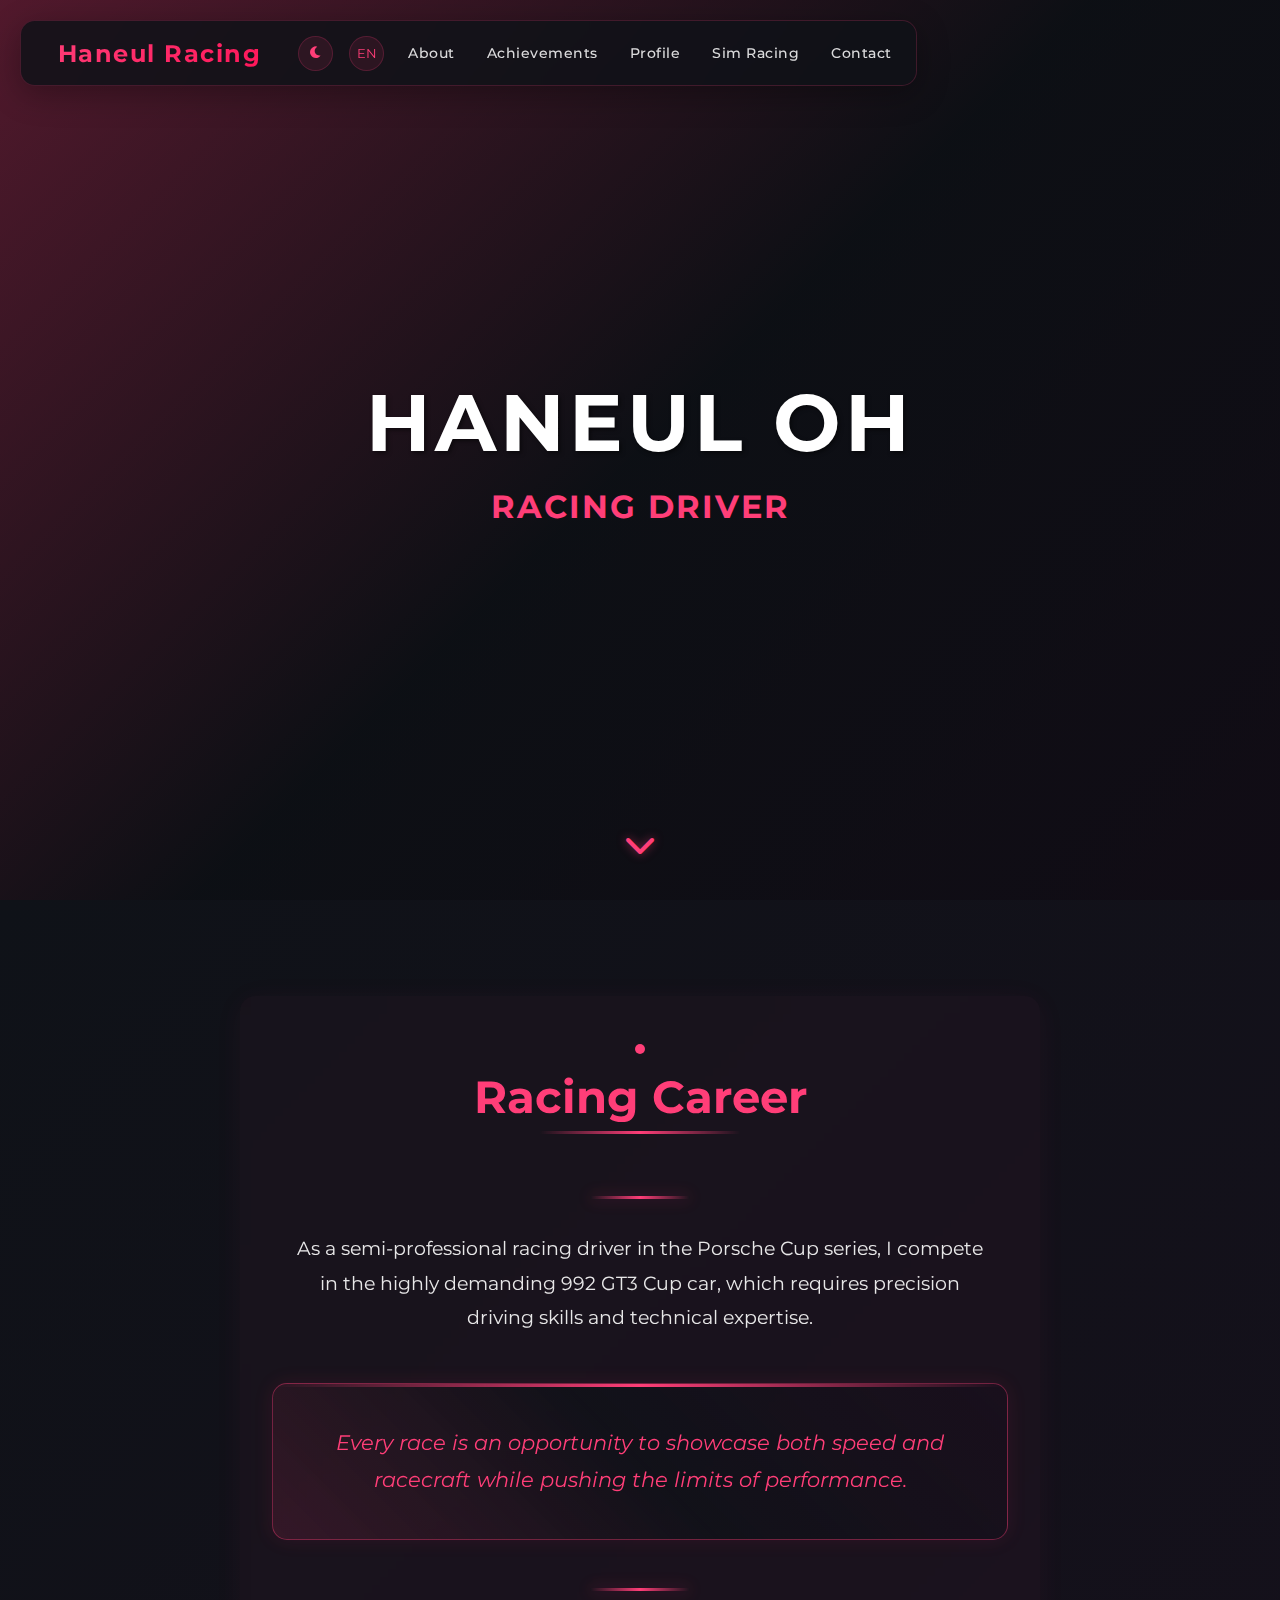
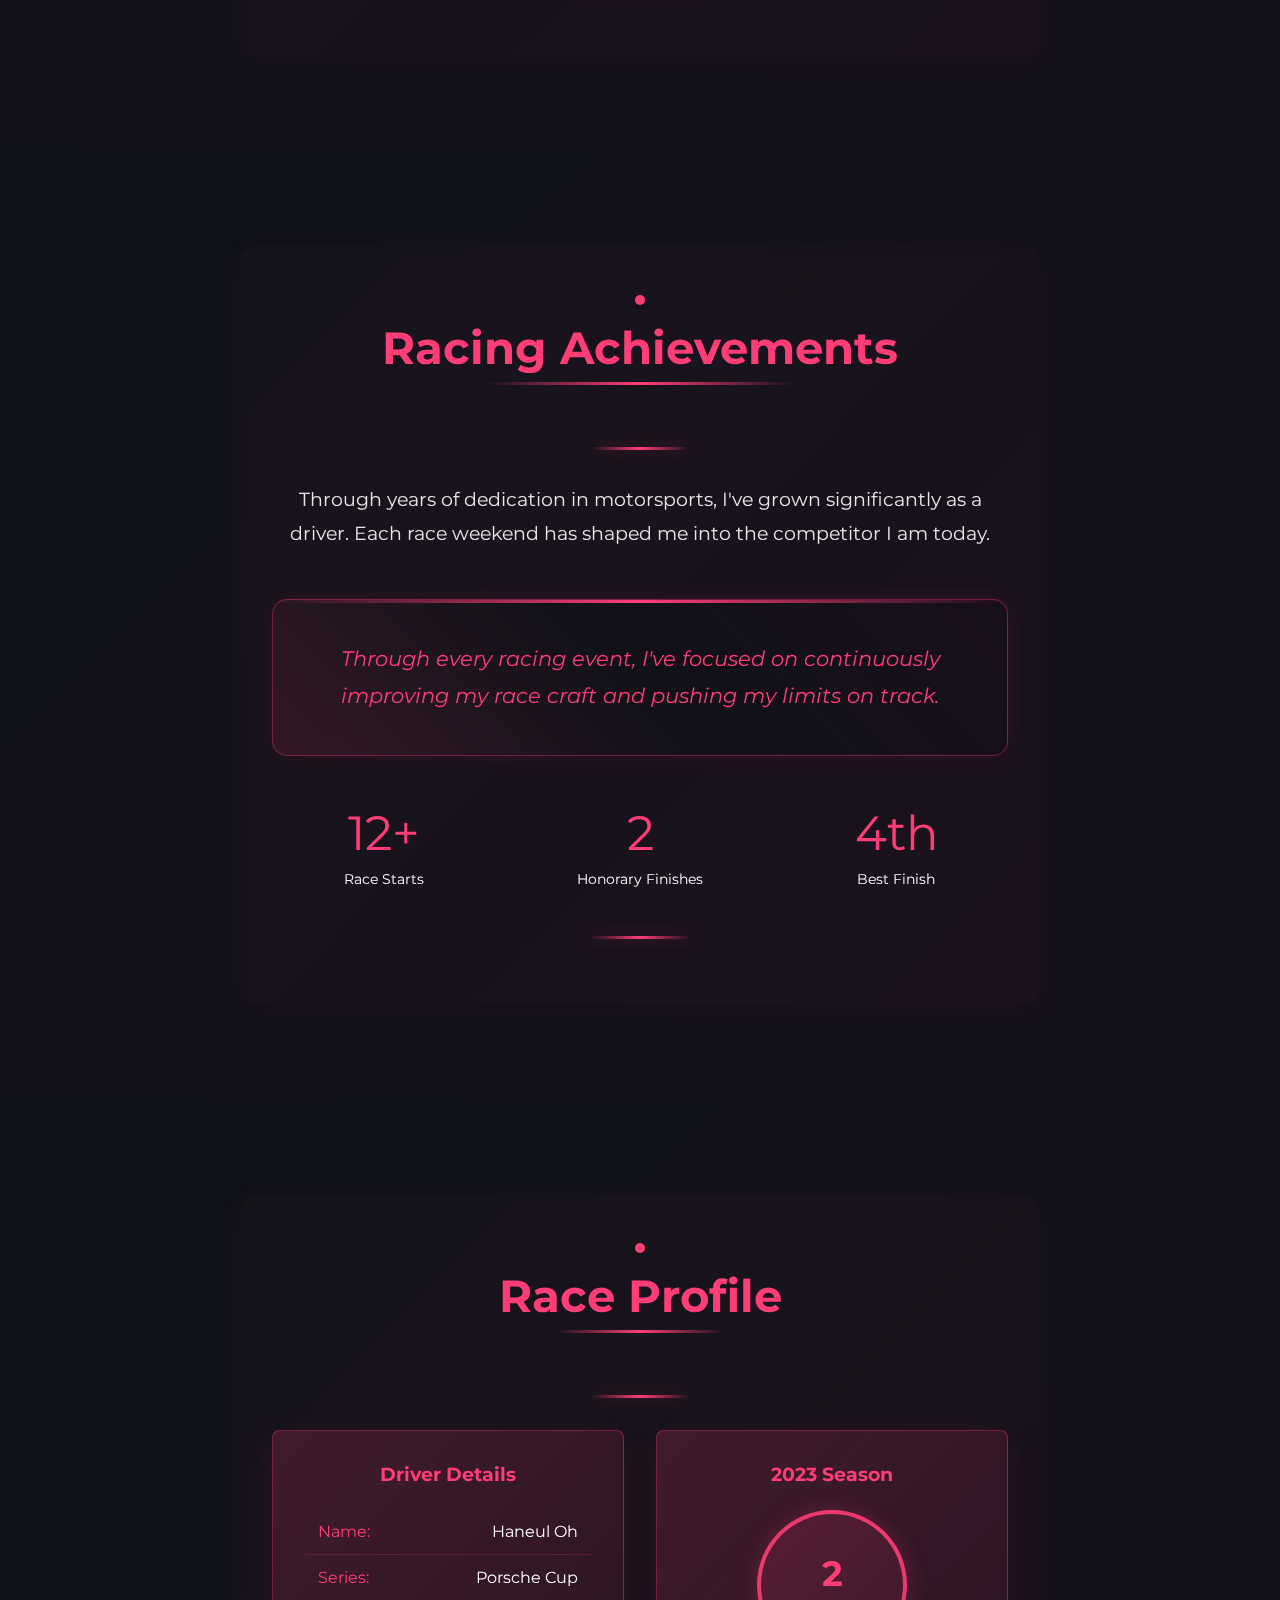
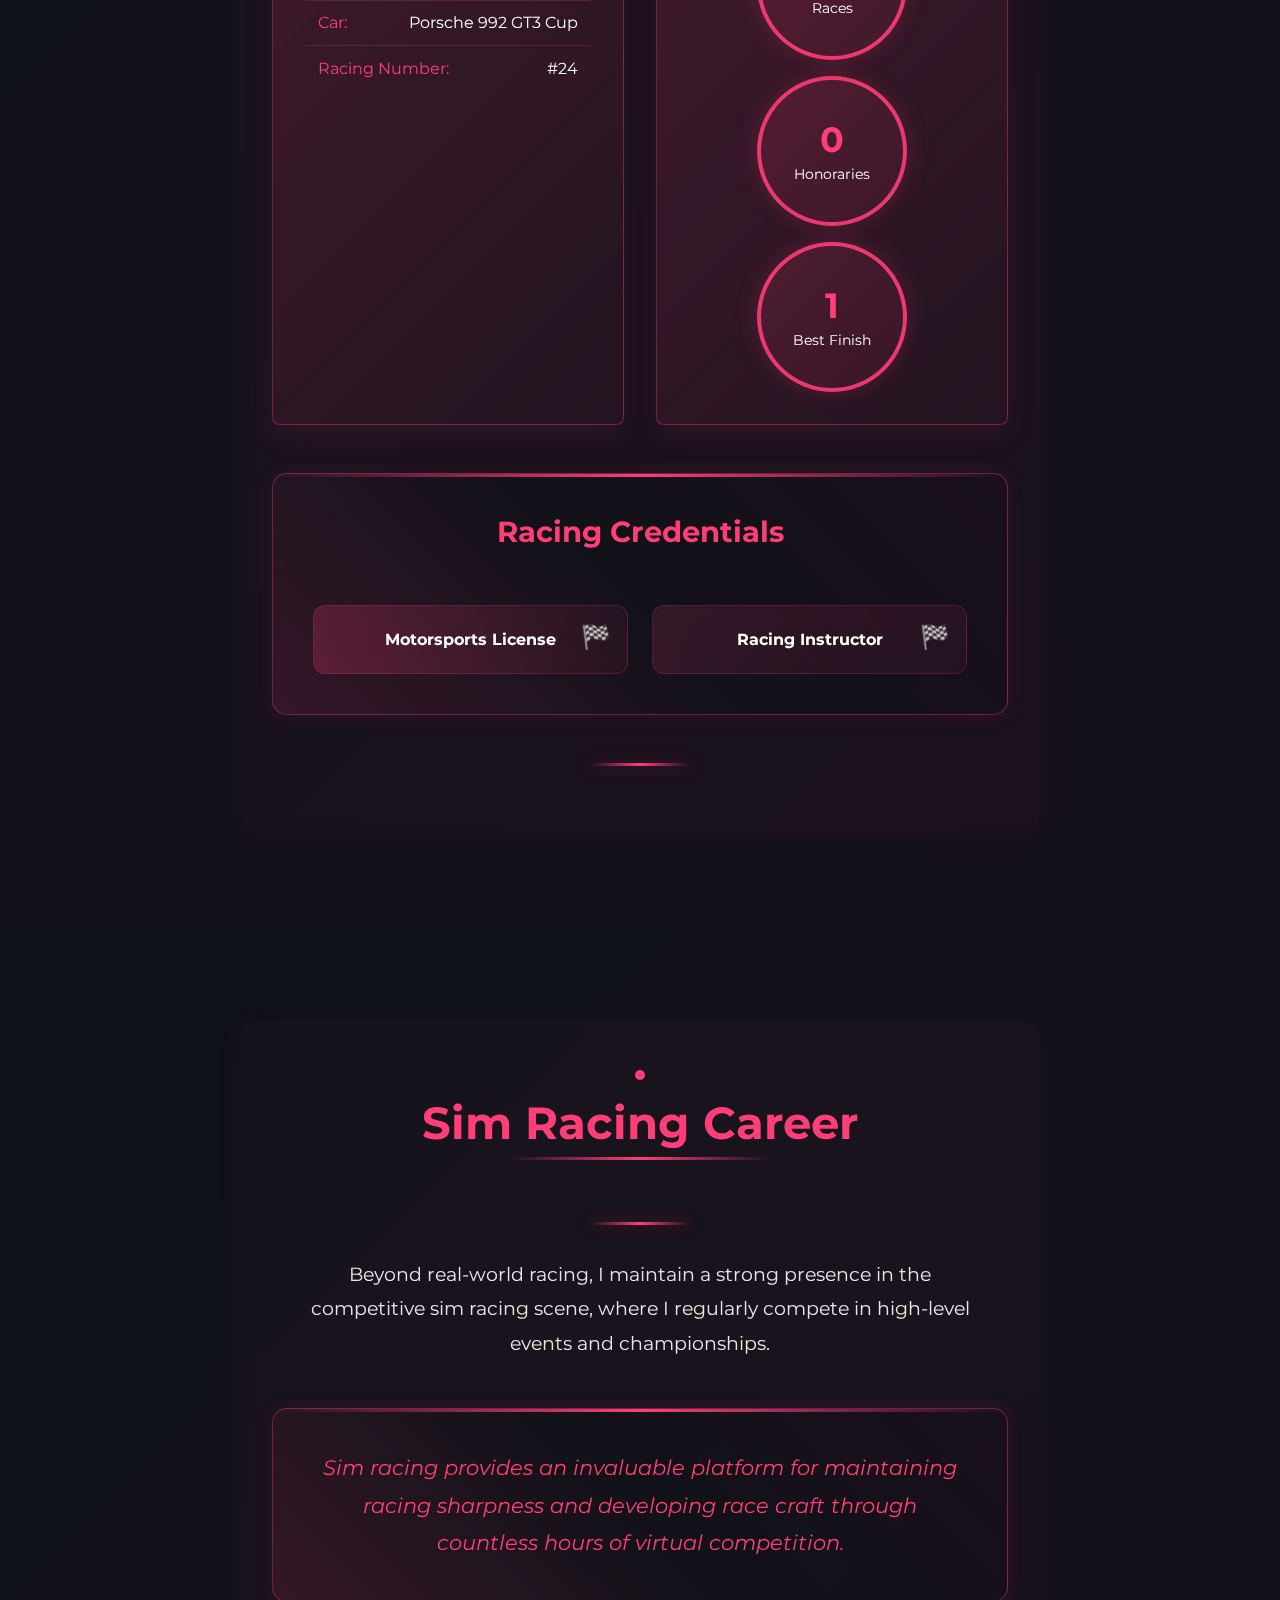
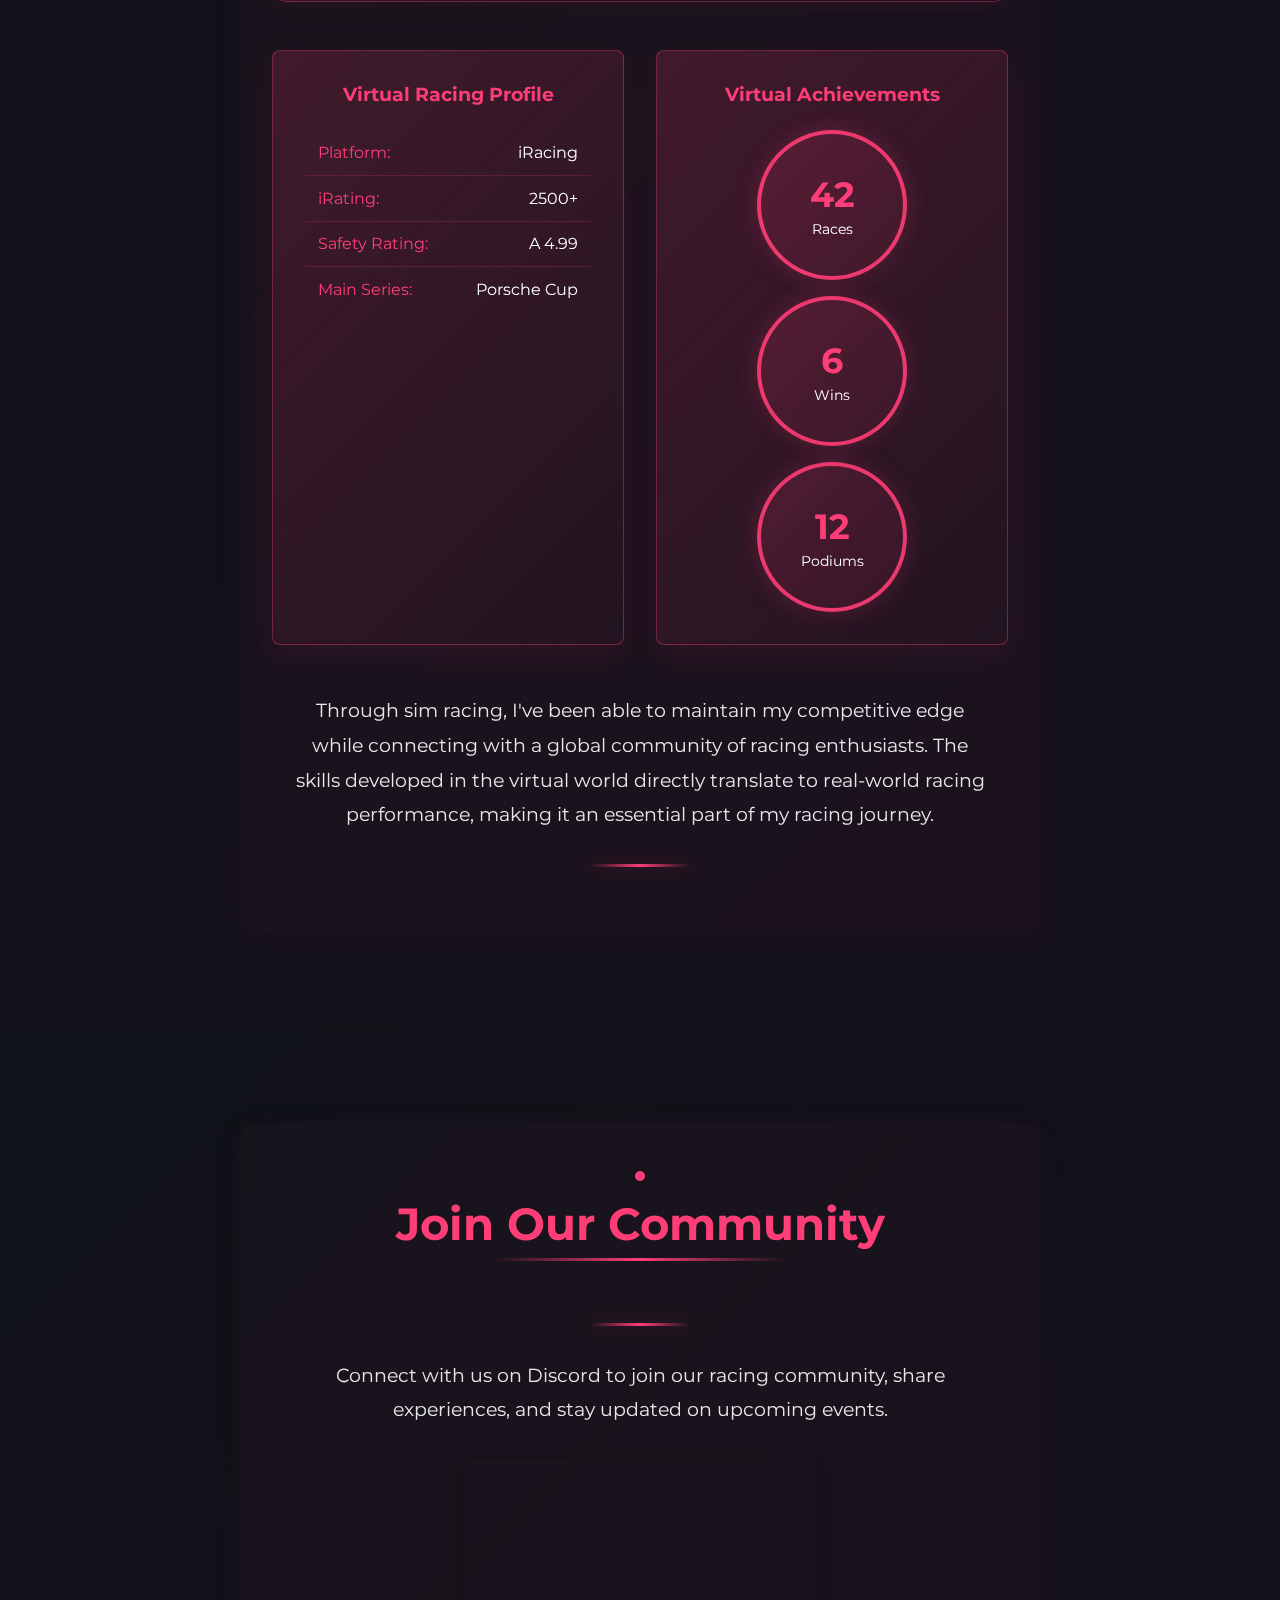
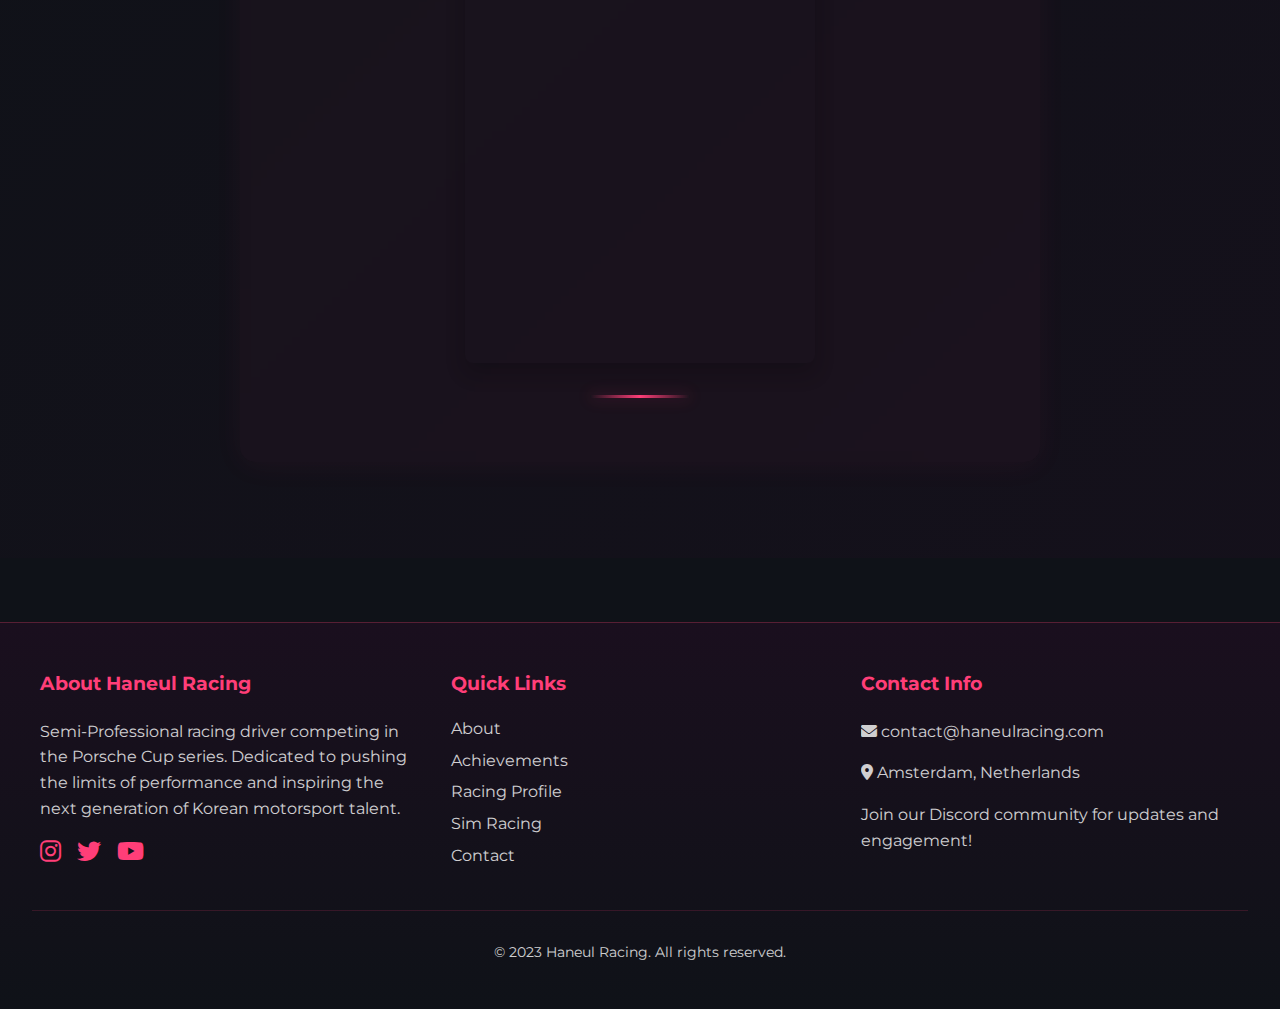
==== index.html @ c3cbc6ad "Meta Additions and SEO" ====
<!DOCTYPE html>
<html lang="en">

<head>
    <meta charset="UTF-8">
    <meta name="viewport" content="width=device-width, initial-scale=1.0">
    <title>HaneulRacing</title>
    <link rel="icon" type="image/x-icon" href="logo.png">
    <link rel="preconnect" href="https://fonts.gstatic.com">
    <link href="https://fonts.googleapis.com/css2?family=Montserrat:wght@400;700&display=swap" rel="stylesheet">
    <link rel="stylesheet" href="https://cdnjs.cloudflare.com/ajax/libs/font-awesome/6.0.0/css/all.min.css">
    <link rel="stylesheet" href="styles/styles.css">
    <!-- Open Graph meta tags for social media preview -->
    <meta property="og:type" content="website">
    <meta property="og:title" content="Semi-Professional Racing Driver in the Porsche Cup Series">
    <meta property="og:description"
        content="Follow the journey of a talented South Korean racing driver competing in the Porsche Cup Series. Speed, precision, and passion on the track.">
    <meta property="og:image"
        content="https://raw.githubusercontent.com/ohaneul/haneulracing/refs/heads/main/logo.png?token=GHSAT0AAAAAACZZY7FW4472OYCKJMOILJGQZZDZAQQ">
    <meta property="og:url" content="https://yourwebsite.com">
    <meta property="og:site_name" content="Haneul Racing">

    <!-- Twitter Card meta tags for Twitter preview -->
    <meta name="twitter:card" content="summary_large_image">
    <meta name="twitter:title" content="Semi-Professional Racing Driver in the Porsche Cup Series">
    <meta name="twitter:description"
        content="Follow the journey of a talented South Korean racing driver competing in the Porsche Cup Series. Speed, precision, and passion on the track.">
    <meta name="twitter:image"
        content="https://raw.githubusercontent.com/ohaneul/haneulracing/refs/heads/main/logo.png?token=GHSAT0AAAAAACZZY7FW4472OYCKJMOILJGQZZDZAQQ">
    <meta name="twitter:site" content="@haneulracing">

    <!-- General SEO meta tags -->
    <meta name="description"
        content="Follow the journey of a talented South Korean racing driver in the Porsche Cup Series. Get the latest updates, news, and insights into his career.">
    <meta name="keywords"
        content="Porsche Cup, racing driver, motorsports, South Korea, semi-professional driver, racing news, motorsport career">
    <meta name="author" content="Haneul Racing">
    <meta name="robots" content="index, follow">
    <meta name="viewport" content="width=device-width, initial-scale=1.0">

    <!-- Favicon -->
    <link rel="icon"
        href="https://raw.githubusercontent.com/ohaneul/haneulracing/refs/heads/main/logo.png?token=GHSAT0AAAAAACZZY7FW4472OYCKJMOILJGQZZDZAQQ"
        type="image/png">

    <!-- Additional meta tags for better accessibility and SEO -->
    <meta name="theme-color" content="#000000"> <!-- Optional: Set a theme color for browsers supporting it -->
    <meta property="og:locale" content="en_US"> <!-- Set the locale for better regional targeting -->

</head>

<body>
    <button class="nav-toggle">
        <i class="fas fa-bars"></i>
    </button>

    <nav class="nav-bar">
        <div class="nav-container">
            <a href="/" class="nav-logo">Haneul Racing</a>
            <div class="nav-controls">
                <button id="themeToggle" class="theme-toggle">
                    <i class="fas fa-moon"></i>
                </button>
                <button id="languageToggle" class="language-toggle">
                    <span class="current-lang">EN</span>
                </button>
            </div>
            <ul class="nav-links">
                <li><a href="#about">About</a></li>
                <li><a href="#achievements">Achievements</a></li>
                <li><a href="#racing-profile">Profile</a></li>
                <li><a href="#simracing" class="esports">Sim Racing</a></li>
                <li><a href="#contact">Contact</a></li>
            </ul>
        </div>
    </nav>

    <div class="hero">
        <div class="hero-content">
            <h1>Haneul Oh</h1>
            <h2>Racing Driver</h2>
        </div>
        <div class="scroll-indicator">
            <i class="fas fa-chevron-down"></i>
        </div>
    </div>

    <section class="content-section" id="about">
        <div class="content-container fade-in">
            <div class="accent-circle"></div>
            <h2>Racing Career</h2>
            <div class="accent-line"></div>
            <p>As a semi-professional racing driver in the Porsche Cup series, I compete in the highly demanding 992 GT3
                Cup car, which requires precision driving skills and technical expertise.</p>
            <div class="highlight-box">
                <p>Every race is an opportunity to showcase both speed and racecraft while pushing the limits of
                    performance.</p>
            </div>
            <div class="accent-line"></div>
        </div>
    </section>

    <section class="content-section" id="achievements">
        <div class="content-container fade-in">
            <div class="accent-circle"></div>
            <h2>Racing Achievements</h2>
            <div class="accent-line"></div>
            <p>Through years of dedication in motorsports, I've grown significantly as a driver. Each race weekend has
                shaped me into the competitor I am today.</p>
            <div class="highlight-box">
                <p>Through every racing event, I've focused on continuously improving my race craft and pushing my
                    limits on track.</p>
            </div>
            <div class="stats-grid">
                <div class="stat-item">
                    <div class="stat-number">12+</div>
                    <div class="stat-label">Race Starts</div>
                </div>
                <div class="stat-item">
                    <div class="stat-number">2</div>
                    <div class="stat-label">Honorary Finishes</div>
                </div>
                <div class="stat-item">
                    <div class="stat-number">4th</div>
                    <div class="stat-label">Best Finish</div>
                </div>
            </div>
            <div class="accent-line"></div>
        </div>
    </section>

    <section class="content-section" id="racing-profile">
        <div class="content-container fade-in">
            <div class="accent-circle"></div>
            <h2>Race Profile</h2>
            <div class="accent-line"></div>
            <div class="profile-grid">
                <div class="profile-card">
                    <h3>Driver Details</h3>
                    <ul class="profile-details">
                        <li><span>Name:</span> Haneul Oh</li>
                        <li><span>Series:</span> Porsche Cup</li>
                        <li><span>Car:</span> Porsche 992 GT3 Cup</li>
                        <li><span>Racing Number:</span> #24</li>
                    </ul>
                </div>
                <div class="profile-card">
                    <h3>2023 Season</h3>
                    <div class="season-stats">
                        <div class="stat-circle">
                            <span class="stat-value">6</span>
                            <span class="stat-label">Races</span>
                        </div>
                        <div class="stat-circle">
                            <span class="stat-value">2</span>
                            <span class="stat-label">Honoraries</span>
                        </div>
                        <div class="stat-circle">
                            <span class="stat-value">4th</span>
                            <span class="stat-label">Best Finish</span>
                        </div>
                    </div>
                </div>
            </div>
            <div class="highlight-box">
                <h3>Racing Credentials</h3>
                <ul class="license-list">
                    <li>
                        <h4>Motorsports License</h4>
                    </li>
                    <li>
                        <h4>Racing Instructor</h4>
                    </li>
                </ul>
            </div>
            <div class="accent-line"></div>
        </div>
    </section>

    <section class="content-section" id="simracing">
        <div class="content-container fade-in">
            <div class="accent-circle"></div>
            <h2>Sim Racing Career</h2>
            <div class="accent-line"></div>
            <p>Beyond real-world racing, I maintain a strong presence in the competitive sim racing scene, where I
                regularly compete in high-level events and championships.</p>
            <div class="highlight-box">
                <p>Sim racing provides an invaluable platform for maintaining racing sharpness and developing race craft
                    through countless hours of virtual competition.</p>
            </div>
            <div class="profile-grid">
                <div class="profile-card">
                    <h3>Virtual Racing Profile</h3>
                    <ul class="profile-details">
                        <li><span>Platform:</span> iRacing</li>
                        <li><span>iRating:</span> 2500+</li>
                        <li><span>Safety Rating:</span> A 4.99</li>
                        <li><span>Main Series:</span> Porsche Cup</li>
                    </ul>
                </div>
                <div class="profile-card">
                    <h3>Virtual Achievements</h3>
                    <div class="season-stats">
                        <div class="stat-circle">
                            <span class="stat-value">100+</span>
                            <span class="stat-label">Races</span>
                        </div>
                        <div class="stat-circle">
                            <span class="stat-value">15+</span>
                            <span class="stat-label">Wins</span>
                        </div>
                        <div class="stat-circle">
                            <span class="stat-value">30+</span>
                            <span class="stat-label">Podiums</span>
                        </div>
                    </div>
                </div>
            </div>
            <p>Through sim racing, I've been able to maintain my competitive edge while connecting with a global
                community of racing enthusiasts. The skills developed in the virtual world directly translate to
                real-world racing performance, making it an essential part of my racing journey.</p>
            <div class="accent-line"></div>
        </div>
    </section>

    <section class="content-section" id="contact">
        <div class="content-container fade-in">
            <div class="accent-circle"></div>
            <h2>Join Our Community</h2>
            <div class="accent-line"></div>
            <p>Connect with us on Discord to join our racing community, share experiences, and stay updated on upcoming
                events.</p>
            <div class="discord-container">
                <iframe src="https://discord.com/widget?id=1289900616419774534&theme=dark" width="350" height="500"
                    allowtransparency="true" frameborder="0"
                    sandbox="allow-popups allow-popups-to-escape-sandbox allow-same-origin allow-scripts"></iframe>
            </div>
            <div class="accent-line"></div>
        </div>
    </section>

    <footer class="footer">
        <div class="footer-container">
            <div class="footer-section">
                <h3>About Haneul Racing</h3>
                <p>Semi-Professional racing driver competing in the Porsche Cup series. Dedicated to pushing the limits
                    of performance and inspiring the next generation of Korean motorsport talent.</p>
                <div class="social-links">
                    <a href="https://instagram.com" target="_blank"><i class="fab fa-instagram"></i></a>
                    <a href="https://twitter.com" target="_blank"><i class="fab fa-twitter"></i></a>
                    <a href="https://youtube.com" target="_blank"><i class="fab fa-youtube"></i></a>
                </div>
            </div>
            <div class="footer-section">
                <h3>Quick Links</h3>
                <ul class="footer-links">
                    <li><a href="#about">About</a></li>
                    <li><a href="#achievements">Achievements</a></li>
                    <li><a href="#racing-profile">Racing Profile</a></li>
                    <li><a href="#simracing">Sim Racing</a></li>
                    <li><a href="#contact">Contact</a></li>
                </ul>
            </div>
            <div class="footer-section">
                <h3>Contact Info</h3>
                <p><i class="fas fa-envelope"></i> contact@haneulracing.com</p>
                <p><i class="fas fa-map-marker-alt"></i> Amsterdam, Netherlands</p>
                <p>Join our Discord community for updates and engagement!</p>
            </div>
        </div>
        <div class="footer-bottom">
            <p>&copy; 2023 Haneul Racing. All rights reserved.</p>
        </div>
    </footer>

    <script src="js/scripts.js"></script>
</body>

</html>
---- styles/styles.css ----
:root {
    --primary-color: #ff3e78; /* More vibrant hot pink */
    --primary-darker: #ff1458;
    --bg-gradient-1: #0f1218; /* Darker, richer base */
    --bg-gradient-2: #1a0f1e; /* Deep purple undertone */
    --bg-gradient-3: #120f24; /* Deep blue undertone */
    --text-color: #ffffff;
    --accent-pink: rgba(255, 62, 120, 0.15);
    --gradient-pink: linear-gradient(135deg, rgba(255, 62, 120, 0.8), rgba(255, 20, 88, 0.8));
  }
  
  * {
    margin: 0;
    padding: 0;
    box-sizing: border-box;
    font-family: 'Montserrat', sans-serif;
  }
  
  body {
    background-color: var(--bg-gradient-1);
    color: var(--text-color);
    overflow-x: hidden;
  }
  
  .nav-bar {
    background: rgba(15, 18, 24, 0.85);
    backdrop-filter: blur(12px);
    border: 1px solid rgba(255, 62, 120, 0.2);
    border-radius: 15px;
    padding: 0.8rem 1.5rem;
    position: fixed;
    width: auto;
    min-width: 300px;
    max-width: 90%;
    top: 20px;
    left: 20px;
    z-index: 1000;
    transition: all 0.3s cubic-bezier(0.4, 0, 0.2, 1);
    cursor: move;
    user-select: none;
    box-shadow: 0 8px 32px rgba(0, 0, 0, 0.3);
  }
  
  .nav-bar.hidden {
    transform: translateX(-150%); /* Move off screen when hidden */
  }
  
  .nav-bar:hover {
    border-color: rgba(255, 62, 120, 0.4);
    box-shadow: 0 12px 40px rgba(255, 62, 120, 0.2);
  }
  
  .nav-toggle {
    position: fixed;
    top: 20px;
    left: 20px;
    background: rgba(255, 62, 120, 0.15);
    border: 1px solid rgba(255, 62, 120, 0.3);
    color: var(--primary-color);
    border-radius: 50%;
    width: 40px;
    height: 40px;
    display: flex;
    align-items: center;
    justify-content: center;
    cursor: pointer;
    z-index: 1001;
    transition: all 0.3s ease;
    backdrop-filter: blur(8px);
    opacity: 0;
    pointer-events: none;
  }
  
  .nav-toggle.visible {
    opacity: 1;
    pointer-events: all;
  }
  
  .nav-toggle:hover {
    background: rgba(255, 62, 120, 0.25);
    transform: scale(1.1);
  }
  
  .snap-indicator {
    position: fixed;
    pointer-events: none;
    border: 2px dashed var(--primary-color);
    opacity: 0;
    transition: opacity 0.3s ease;
  }
  
  .nav-container {
    max-width: 1200px;
    margin: 0 auto;
    display: flex;
    justify-content: space-between;
    align-items: center;
    gap: 1.5rem; /* Reduced gap */
  }
  
  .nav-logo {
    font-size: 1.5rem; 
    font-weight: 700;
    background: linear-gradient(135deg, #ff3e78, #ff1458);
    background-clip: text;
    -webkit-background-clip: text;
    -webkit-text-fill-color: transparent;
    letter-spacing: 1.5px;
    position: relative;
    padding: 0.3rem 0.8rem;
    transition: all 0.3s ease;
    text-decoration: none;
    display: inline-block;
  }
  
  .nav-logo::before {
    content: '';
    position: absolute;
    top: 0;
    left: 0;
    width: 100%;
    height: 100%;
    background: rgba(255, 62, 120, 0.1);
    border-radius: 8px;
    transform: scaleX(0);
    transform-origin: left;
    transition: transform 0.3s ease;
  }
  
  .nav-logo:hover {
    transform: translateY(-1px);
  }
  
  .nav-logo:hover::before {
    transform: scaleX(1);
  }
  
  .nav-links {
    display: flex;
    gap: 2rem; /* Reduced gap between links */
    list-style: none;
    align-items: center;
  }
  
  .nav-links a {
    color: rgba(255, 255, 255, 0.85);
    text-decoration: none;
    font-size: 0.9rem; /* Smaller font size */
    padding: 0.4rem 0;
    transition: all 0.3s ease;
    position: relative;
    font-weight: 500;
    letter-spacing: 0.5px;
  }
  
  .nav-links a::before {
    content: '';
    position: absolute;
    bottom: 0;
    left: 0;
    width: 100%;
    height: 2px;
    background: linear-gradient(90deg, transparent, var(--primary-color), transparent);
    transform: scaleX(0);
    transform-origin: center;
    transition: transform 0.3s ease;
  }
  
  .nav-links a:hover {
    color: var(--primary-color);
    transform: translateY(-2px);
  }
  
  .nav-links a:hover::before {
    transform: scaleX(1);
  }
  
  .nav-links a {
    animation: navFadeIn 0.5s ease backwards;
  }
  
  .nav-links a:nth-child(1) { animation-delay: 0.1s; }
  .nav-links a:nth-child(2) { animation-delay: 0.2s; }
  .nav-links a:nth-child(3) { animation-delay: 0.3s; }
  .nav-links a:nth-child(4) { animation-delay: 0.4s; }
  .nav-links a:nth-child(5) { animation-delay: 0.5s; }
  
  .nav-controls {
    display: flex;
    gap: 1rem; /* Reduced gap */
    align-items: center;
  }
  
  .theme-toggle, .language-toggle {
    background: rgba(255, 62, 120, 0.1);
    border: 1px solid rgba(255, 62, 120, 0.2);
    color: var(--primary-color);
    cursor: pointer;
    padding: 0.5rem; /* Smaller buttons */
    border-radius: 50%;
    width: 35px;
    height: 35px;
    display: flex;
    align-items: center;
    justify-content: center;
    transition: all 0.3s ease;
  }
  
  .theme-toggle:hover, .language-toggle:hover {
    background: rgba(255, 62, 120, 0.2);
    transform: translateY(-2px) rotate(10deg);
    box-shadow: 0 4px 15px rgba(255, 62, 120, 0.2);
  }
  
  .hero {
    height: 100vh;
    width: 100%;
    position: relative;
    padding-top: 60px;
    background: linear-gradient(rgba(0,0,0,0.5), rgba(0,0,0,0.5)),
                url('https://images.unsplash.com/photo-1723572206884-cb2c3a7f99bf?w=500&auto=format&fit=crop&q=60&ixlib=rb-4.0.3&ixid=M3wxMjA3fDB8MHxzZWFyY2h8MTh8fHBvcnNjaGUlMjA5OTIlMjBndDN8ZW58MHx8MHx8fDA%3D');
    background-size: auto;
    background-position: center;
    background-attachment: fixed;
    overflow: hidden;
  }
  
  .hero::before {
    content: '';
    position: absolute;
    top: 0;
    left: 0;
    width: 100%;
    height: 100%;
    background: linear-gradient(135deg, 
      rgba(255, 62, 120, 0.3),
      rgba(15, 18, 24, 0.7),
      rgba(26, 15, 30, 0.5)
    );
    animation: gradientAnimation 10s ease infinite;
    z-index: 1;
  }
  
  .hero-content {
    position: absolute;
    top: 50%;
    left: 50%;
    transform: translate(-50%, -50%);
    text-align: center;
    z-index: 2;
    width: 100%;
    padding: 0 20px;
  }
  
  .hero-content h1 {
    font-size: 5rem;
    margin-bottom: 1rem;
    text-transform: uppercase;
    letter-spacing: 4px;
    text-shadow: 2px 2px 4px rgba(0,0,0,0.5);
    animation: fadeInDown 1s ease-out;
  }
  
  .hero-content h2 {
    font-size: 2rem;
    color: var(--primary-color);
    text-transform: uppercase;
    letter-spacing: 2px;
    margin-top: 1rem;
    animation: fadeInUp 1s ease-out 0.5s backwards;
  }
  
  .scroll-indicator {
    position: absolute;
    bottom: 40px;
    left: 50%;
    transform: translateX(-50%);
    z-index: 2;
    animation: bounce 2s infinite;
    cursor: pointer;
  }
  
  .scroll-indicator i {
    color: var(--primary-color);
    font-size: 2rem;
    text-shadow: 0 0 10px rgba(255, 62, 120, 0.5);
    animation: bounceGlow 2s infinite;
  }
  
  @keyframes fadeInDown {
    from {
      opacity: 0;
      transform: translateY(-20px);
    }
    to {
      opacity: 1;
      transform: translateY(0);
    }
  }
  
  @keyframes fadeInUp {
    from {
      opacity: 0;
      transform: translateY(30px);
    }
    to {
      opacity: 1;
      transform: translateY(0);
    }
  }
  
  @keyframes bounce {
    0%, 20%, 50%, 80%, 100% {
      transform: translateY(0);
    }
    40% {
      transform: translateY(-30px);
    }
    60% {
      transform: translateY(-15px);
    }
  }
  
  /* Light mode styles */
  body.light-mode {
    background-color: #ffffff;
    color: #000000;
  }
  
  body.light-mode .nav-bar {
    background-color: rgba(255, 255, 255, 0.95);
  }
  
  body.light-mode .nav-links a {
    color: #000000;
  }
  
  body.light-mode .content-section {
    background-color: #ffffff;
  }
  
  body.light-mode .footer {
    background-color: #000000;
  }
  
  body.light-mode .profile-card {
    background: rgba(255, 62, 120, 0.05);
  }
  
  .content-section {
    text-align: center;
    padding: 6rem 2rem;
    position: relative;
    z-index: 2;
    background: linear-gradient(135deg, 
      var(--bg-gradient-1), 
      var(--bg-gradient-2), 
      var(--bg-gradient-3)
    );
    background-size: 400% 400%;
    animation: gradientAnimation 15s ease infinite;
    overflow: hidden;
    transition: all 0.8s cubic-bezier(0.4, 0, 0.2, 1);
  }
  
  .content-section::before {
    content: '';
    position: absolute;
    top: 0;
    left: 0;
    width: 100%;
    height: 100%;
    background: radial-gradient(circle at 50% 50%, rgba(255, 62, 120, 0.15), transparent 50%);
    pointer-events: none;
    transition: opacity 0.3s;
    opacity: 0;
  }
  
  .content-section:hover::before {
    opacity: 1;
  }
  
  .content-container {
    max-width: 800px;
    margin: 0 auto;
    padding: 2rem;
    background: rgba(255, 62, 120, 0.03);
    backdrop-filter: blur(5px);
    border-radius: 15px;
    box-shadow: 0 4px 30px rgba(255, 62, 120, 0.05);
  }
  
  .content-container.visible {
    opacity: 1;
    transform: translateY(0);
  }
  
  .content-section h2 {
    font-size: 2.8rem;
    margin-bottom: 2.5rem;
    color: var(--primary-color);
    position: relative;
    display: inline-block;
  }
  
  .content-section h2::after {
    content: '';
    position: absolute;
    bottom: -10px;
    left: 50%;
    transform: translateX(-50%);
    width: 60%;
    height: 3px;
    background: linear-gradient(90deg, transparent, var(--primary-color), transparent);
  }
  
  .content-section p {
    font-size: 1.2rem;
    line-height: 1.8;
    margin-bottom: 2rem;
    color: rgba(255, 255, 255, 0.9);
    max-width: 700px;
    margin-left: auto;
    margin-right: auto;
  }
  
  .highlight-box {
    background: linear-gradient(45deg,
      rgba(255, 62, 120, 0.12),
      rgba(15, 18, 24, 0.7),
      rgba(26, 15, 30, 0.5)
    );
    border: 1px solid rgba(255, 62, 120, 0.4);
    box-shadow: 0 0 20px rgba(255, 62, 120, 0.1);
    border-radius: 15px;
    padding: 2.5rem;
    margin: 3rem auto;
  }
  
  .highlight-box::before {
    content: '';
    position: absolute;
    top: 0;
    left: 0;
    width: 100%;
    height: 3px;
    background: linear-gradient(90deg, transparent, var(--primary-color), transparent);
  }
  
  .highlight-box p {
    font-size: 1.3rem;
    font-style: italic;
    margin-bottom: 0;
    color: var(--primary-color);
  }
  
  .accent-line {
    width: 100px;
    height: 3px;
    background: linear-gradient(90deg, transparent, var(--primary-color), transparent);
    margin: 2rem auto;
    box-shadow: 0 0 15px rgba(255, 62, 120, 0.3);
  }
  
  .accent-circle {
    width: 10px;
    height: 10px;
    background: var(--primary-color);
    border-radius: 50%;
    margin: 1rem auto;
    animation: pulse 2s infinite;
  }
  
  @keyframes pulse {
    0% { transform: scale(1); opacity: 1; }
    50% { transform: scale(1.5); opacity: 0.5; }
    100% { transform: scale(1); opacity: 1; }
  }
  
  .stats-grid {
    display: grid;
    grid-template-columns: repeat(auto-fit, minmax(200px, 1fr));
    gap: 2rem;
    margin: 3rem 0;
  }
  
  .stat-item {
    text-align: center;
  }
  
  .stat-number {
    font-size: 3rem;
    color: var(--primary-color);
    margin-bottom: 0.5rem;
    animation: countUp 2s ease-out forwards;
  }
  
  .stat-label {
    font-size: 1.1rem;
    color: #ffffff;
  }
  
  .korean-flag {
    width: 120px;
    height: 80px;
    margin: 2rem auto;
    display: block;
  }
  
  .location-badge {
    background: rgba(255, 62, 120, 0.2);
    border-radius: 50px;
    padding: 0.5rem 1.5rem;
    display: inline-flex;
    align-items: center;
    margin: 1rem 0;
    border: 1px solid rgba(255, 62, 120, 0.3);
  }
  
  .location-badge i {
    margin-right: 0.5rem;
    color: var(--primary-color);
  }
  
  .korean-text {
    font-size: 1.5rem;
    color: var(--primary-color);
    margin: 1rem 0;
  }
  
  .profile-grid {
    display: grid;
    grid-template-columns: repeat(auto-fit, minmax(300px, 1fr));
    gap: 2rem;
    margin-bottom: 3rem;
  }
  
  .profile-card {
    background: linear-gradient(135deg,
      rgba(255, 62, 120, 0.15),
      rgba(15, 18, 24, 0.8),
      rgba(26, 15, 30, 0.7)
    );
    background-size: 300% 300%;
    animation: gradientAnimation 8s ease infinite;
    backdrop-filter: blur(10px);
    border-radius: 8px;
    padding: 2rem;
    border: 1px solid rgba(255, 62, 120, 0.4);
    box-shadow: 0 10px 30px rgba(255, 62, 120, 0.1);
    transition: all 0.6s cubic-bezier(0.4, 0, 0.2, 1);
    transform-style: preserve-3d;
  }
  
  .profile-card:hover {
    transform: translateY(-10px) scale(1.02);
    box-shadow: 0 20px 40px rgba(255, 62, 120, 0.2);
  }
  
  .profile-card::before {
    content: '';
    position: absolute;
    top: 0;
    left: 0;
    width: 100%;
    height: 4px;
    background: linear-gradient(90deg, var(--primary-color), var(--primary-darker));
    transform: scaleX(0);
    transform-origin: left;
    transition: transform 0.3s ease;
  }
  
  .profile-card:hover::before {
    transform: scaleX(1);
  }
  
  .profile-card h3 {
    color: var(--primary-color);
    margin-bottom: 1.5rem;
  }
  
  .profile-details li {
    padding: 0.8rem;
    border-bottom: 1px solid rgba(255, 62, 120, 0.2);
    transition: all 0.3s ease;
    display: flex;
    justify-content: space-between;
    align-items: center;
    list-style: none;
  }
  
  .profile-details li:last-child {
    border-bottom: none;
  }
  
  .profile-details li:hover {
    background: rgba(255, 62, 120, 0.1);
    padding-left: 1.2rem;
  }
  
  .profile-details span {
    color: var(--primary-color);
  }
  
  .discord-container {
    margin: 2rem auto;
    max-width: 350px;
    box-shadow: 0 10px 20px rgba(0,0,0,0.2);
    border-radius: 8px;
    overflow: hidden;
    transition: transform 0.3s ease;
  }
  
  .discord-container:hover {
    transform: translateY(-5px);
  }
  
  .season-stats {
    display: flex;
    justify-content: space-around;
    flex-wrap: wrap;
    gap: 1rem;
  }
  
  .stat-circle {
    width: 150px;
    height: 150px;
    border: 4px solid rgba(255, 62, 120, 0.9);
    border-radius: 50%;
    display: flex;
    flex-direction: column;
    align-items: center;
    justify-content: center;
    text-align: center;
    transition: all 0.5s cubic-bezier(0.4, 0, 0.2, 1);
    position: relative;
    cursor: pointer;
    box-shadow: 0 0 25px rgba(255, 62, 120, 0.2);
    background: linear-gradient(135deg, 
      rgba(255, 62, 120, 0.15), 
      rgba(255, 62, 120, 0.08)
    );
    animation: floatAnimation 4s ease-in-out infinite;
  }
  
  .stat-circle::after {
    content: '';
    position: absolute;
    top: -4px;
    left: -4px;
    right: -4px;
    bottom: -4px;
    border-radius: 50%;
    border: 4px solid transparent;
    border-top-color: var(--primary-color);
    animation: rotate 2s linear infinite;
    opacity: 0;
    transition: opacity 0.3s ease;
  }
  
  .stat-circle:hover::after {
    opacity: 1;
  }
  
  @keyframes rotate {
    100% { transform: rotate(360deg); }
  }
  
  .stat-value {
    font-size: 2.2rem;
    color: var(--primary-color);
    font-weight: bold;
    transition: all 0.3s ease;
  }
  
  .stat-circle:hover .stat-value {
    transform: scale(1.1);
  }
  
  .stat-label {
    font-size: 0.9rem;
    margin-top: 0.3rem;
  }
  
  .license-list {
    list-style: none;
    padding: 0;
    display: grid;
    grid-template-columns: repeat(auto-fit, minmax(250px, 1fr));
    gap: 1.5rem;
    margin-top: 2rem;
  }
  
  .license-list li {
    background: linear-gradient(135deg, rgba(255, 62, 120, 0.15), rgba(255, 62, 120, 0.05));
    border: 1px solid rgba(255, 62, 120, 0.2);
    border-radius: 12px;
    padding: 1.5rem;
    position: relative;
    overflow: hidden;
    transition: all 0.4s cubic-bezier(0.4, 0, 0.2, 1);
    transform-style: preserve-3d;
    backdrop-filter: blur(10px);
  }
  
  .license-list li::before {
    content: '';
    position: absolute;
    top: 0;
    left: 0;
    width: 100%;
    height: 100%;
    background: linear-gradient(45deg, transparent, rgba(255, 62, 120, 0.1), transparent);
    transform: translateX(-100%);
    transition: transform 0.6s ease;
  }
  
  .license-list li:hover::before {
    transform: translateX(100%);
  }
  
  .license-list li:hover {
    transform: translateY(-5px) scale(1.02);
    box-shadow: 0 10px 30px rgba(255, 62, 120, 0.15);
    border-color: var(--primary-color);
  }
  
  .license-list li::after {
    content: '🏁';
    position: absolute;
    top: 1rem;
    right: 1rem;
    font-size: 1.5rem;
    opacity: 0.8;
    transform: rotate(0deg);
    transition: all 0.4s ease;
  }
  
  .license-list li:hover::after {
    transform: rotate(360deg) scale(1.2);
    opacity: 1;
  }
  
  .highlight-box {
    position: relative;
    overflow: hidden;
    animation: glowPulse 3s infinite;
  }
  
  @keyframes glowPulse {
    0%, 100% { box-shadow: 0 0 20px rgba(255, 62, 120, 0.1); }
    50% { box-shadow: 0 0 30px rgba(255, 62, 120, 0.3); }
  }
  
  .highlight-box h3 {
    color: var(--primary-color);
    font-size: 1.8rem;
    margin-bottom: 1.5rem;
    text-align: center;
    position: relative;
    display: inline-block;
  }
  
  .highlight-box h3::after {
    content: '';
    position: absolute;
    bottom: -5px;
    left: 0;
    width: 100%;
    height: 2px;
    background: linear-gradient(90deg, transparent, var(--primary-color), transparent);
    transform: scaleX(0);
    transform-origin: center;
    transition: transform 0.6s ease;
  }
  
  .highlight-box:hover h3::after {
    transform: scaleX(1);
  }
  
  .footer {
    background: linear-gradient(180deg, 
      var(--bg-gradient-2),
      var(--bg-gradient-1)
    );
    padding: 3rem 2rem;
    margin-top: 4rem;
    border-top: 1px solid rgba(255, 62, 120, 0.3);
  }
  
  .footer-container {
    max-width: 1200px;
    margin: 0 auto;
    display: grid;
    grid-template-columns: repeat(auto-fit, minmax(250px, 1fr));
    gap: 2rem;
  }
  
  .footer-section h3 {
    color: var(--primary-color);
    margin-bottom: 1.5rem;
    font-size: 1.2rem;
  }
  
  .footer-section p {
    color: #ffffff;
    opacity: 0.8;
    line-height: 1.6;
    margin-bottom: 1rem;
  }
  
  .footer-links {
    list-style: none;
    padding: 0;
  }
  
  .footer-links li {
    margin-bottom: 0.8rem;
  }
  
  .footer-links a {
    color: #ffffff;
    text-decoration: none;
    opacity: 0.8;
    transition: all 0.4s ease;
    display: inline-block;
  }
  
  .footer-links a:hover {
    color: var(--primary-color);
    opacity: 1;
    transform: translateX(5px);
  }
  
  .social-links {
    display: flex;
    gap: 1rem;
    margin-top: 1rem;
  }
  
  .social-links a {
    color: var(--primary-color);
    font-size: 1.5rem;
    transition: all 0.4s ease;
  }
  
  .social-links a:hover {
    transform: translateY(-5px) scale(1.1);
    color: var(--primary-darker);
  }
  
  .footer-bottom {
    text-align: center;
    padding-top: 2rem;
    margin-top: 2rem;
    border-top: 1px solid rgba(255, 62, 120, 0.2);
    color: #ffffff;
    opacity: 0.8;
    font-size: 0.9rem;
  }
  
  @keyframes gradientFlow {
    0% { background-position: 0% 50%; }
    50% { background-position: 100% 50%; }
    100% { background-position: 0% 50%; }
  }
  
  @keyframes countUp {
    from {
      opacity: 0;
      transform: translateY(20px);
    }
    to {
      opacity: 1;
      transform: translateY(0);
    }
  }
  
  @keyframes floatAnimation {
    0%, 100% { transform: translateY(0) rotate(0deg); }
    50% { transform: translateY(-10px) rotate(1deg); }
  }
  
  @keyframes pulseGlow {
    0%, 100% { opacity: 0.3; }
    50% { opacity: 0.6; }
  }
  
  /* Add smooth scroll behavior */
  html {
    scroll-behavior: smooth;
  }
  
  @keyframes navFadeIn {
    from {
      opacity: 0;
      transform: translateY(-10px);
    }
    to {
      opacity: 1;
      transform: translateY(0);
    }
  }
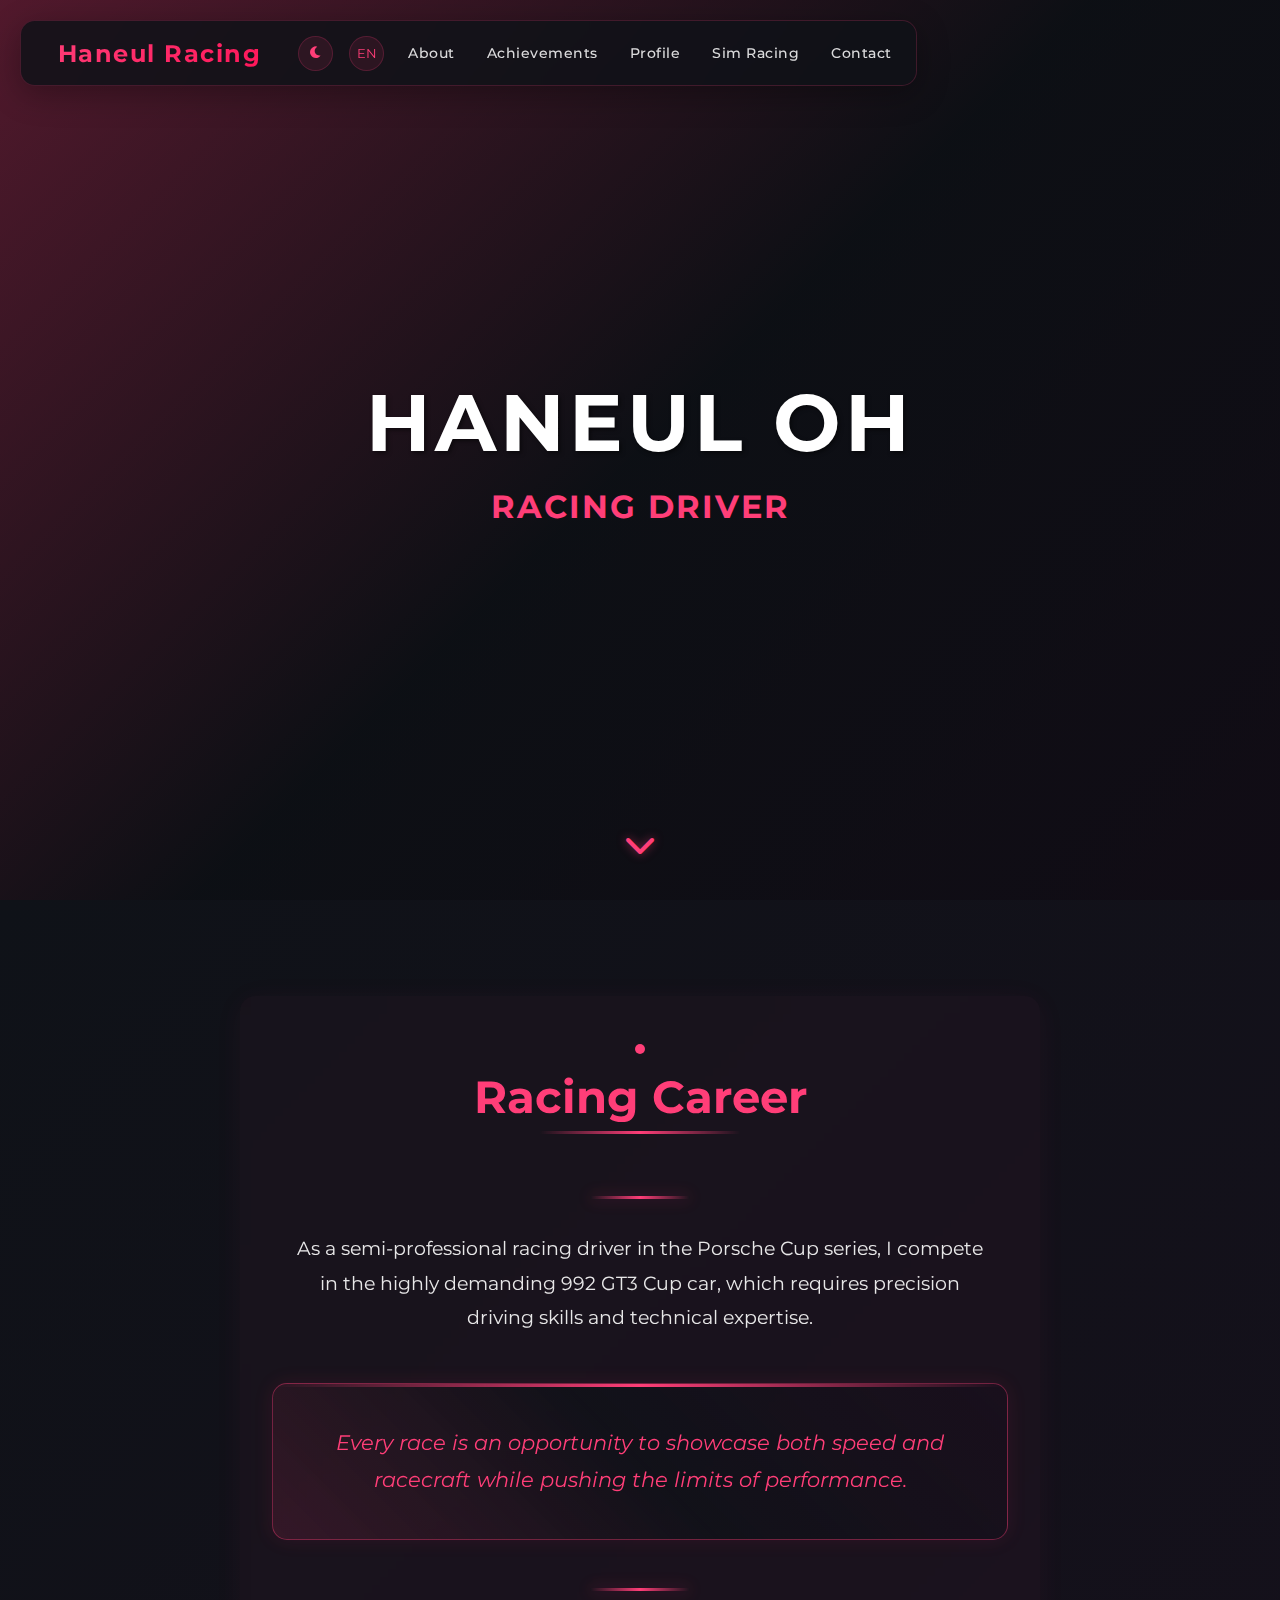
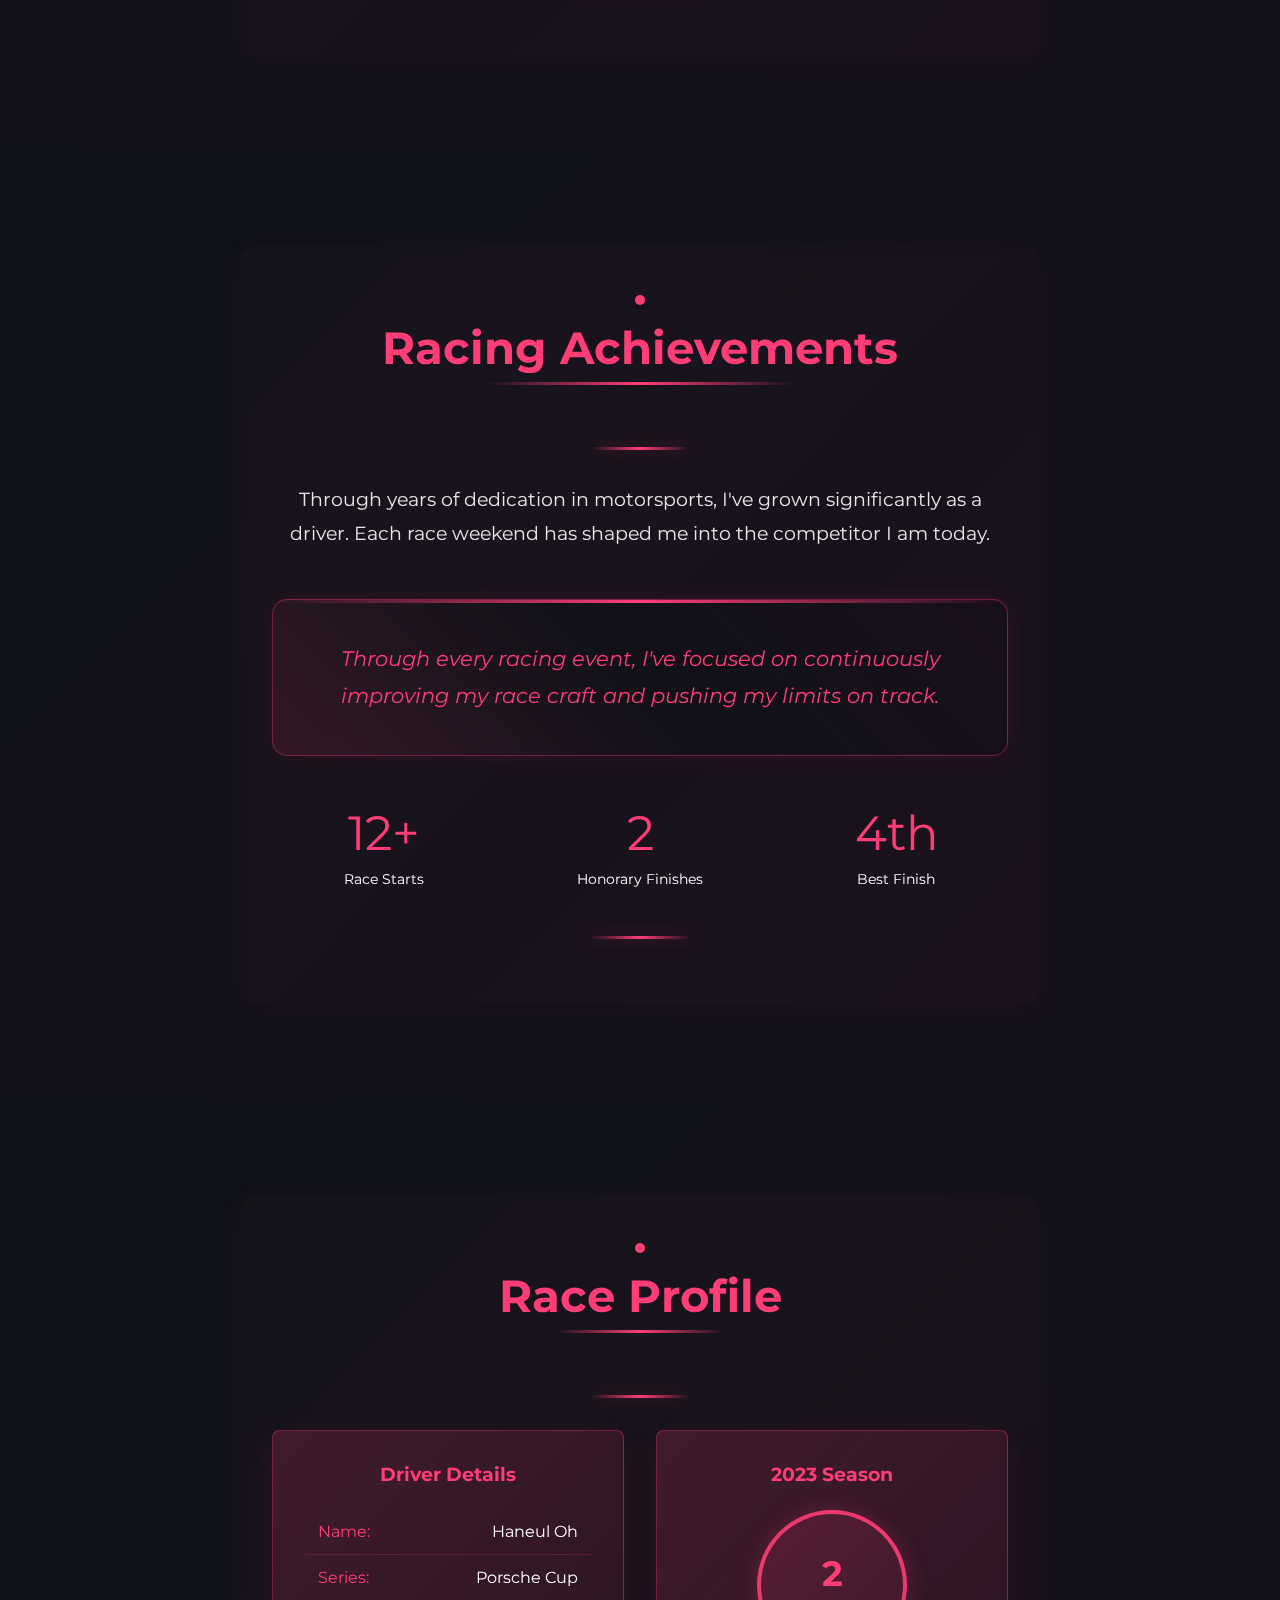
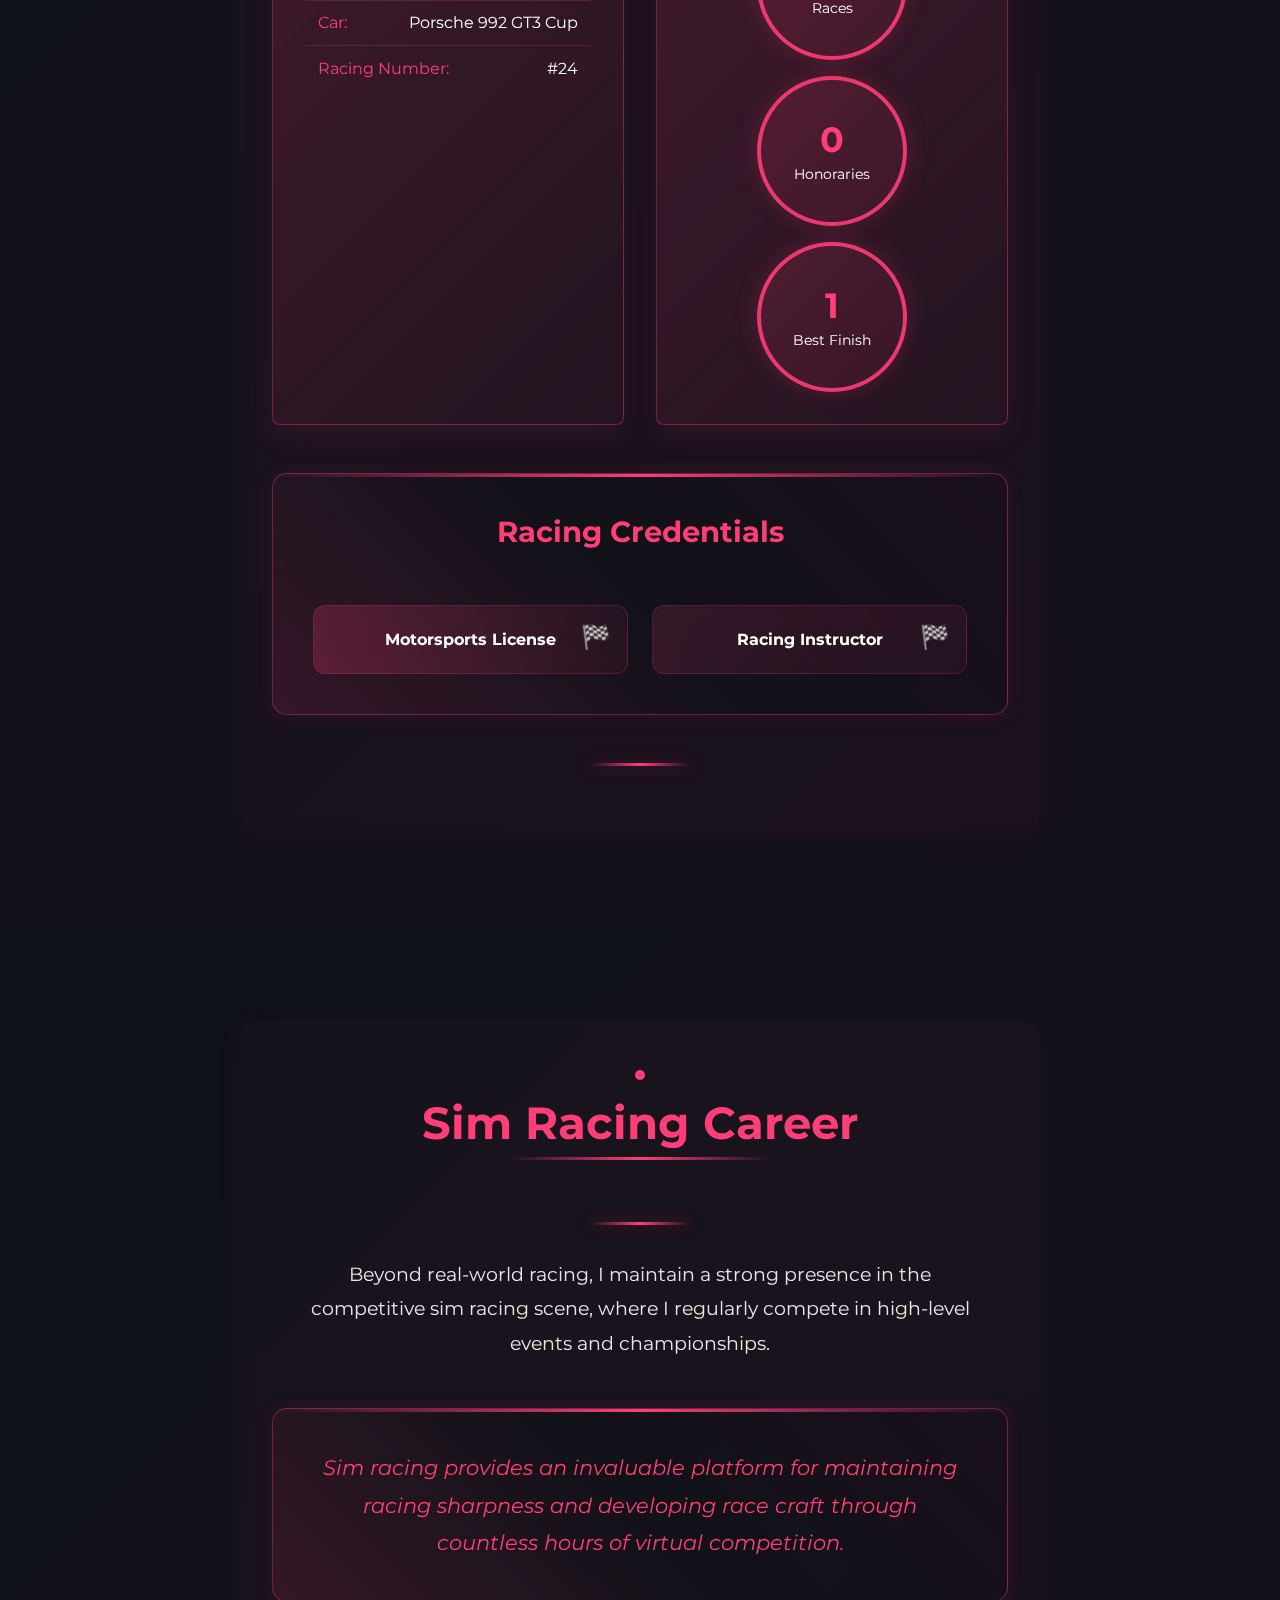
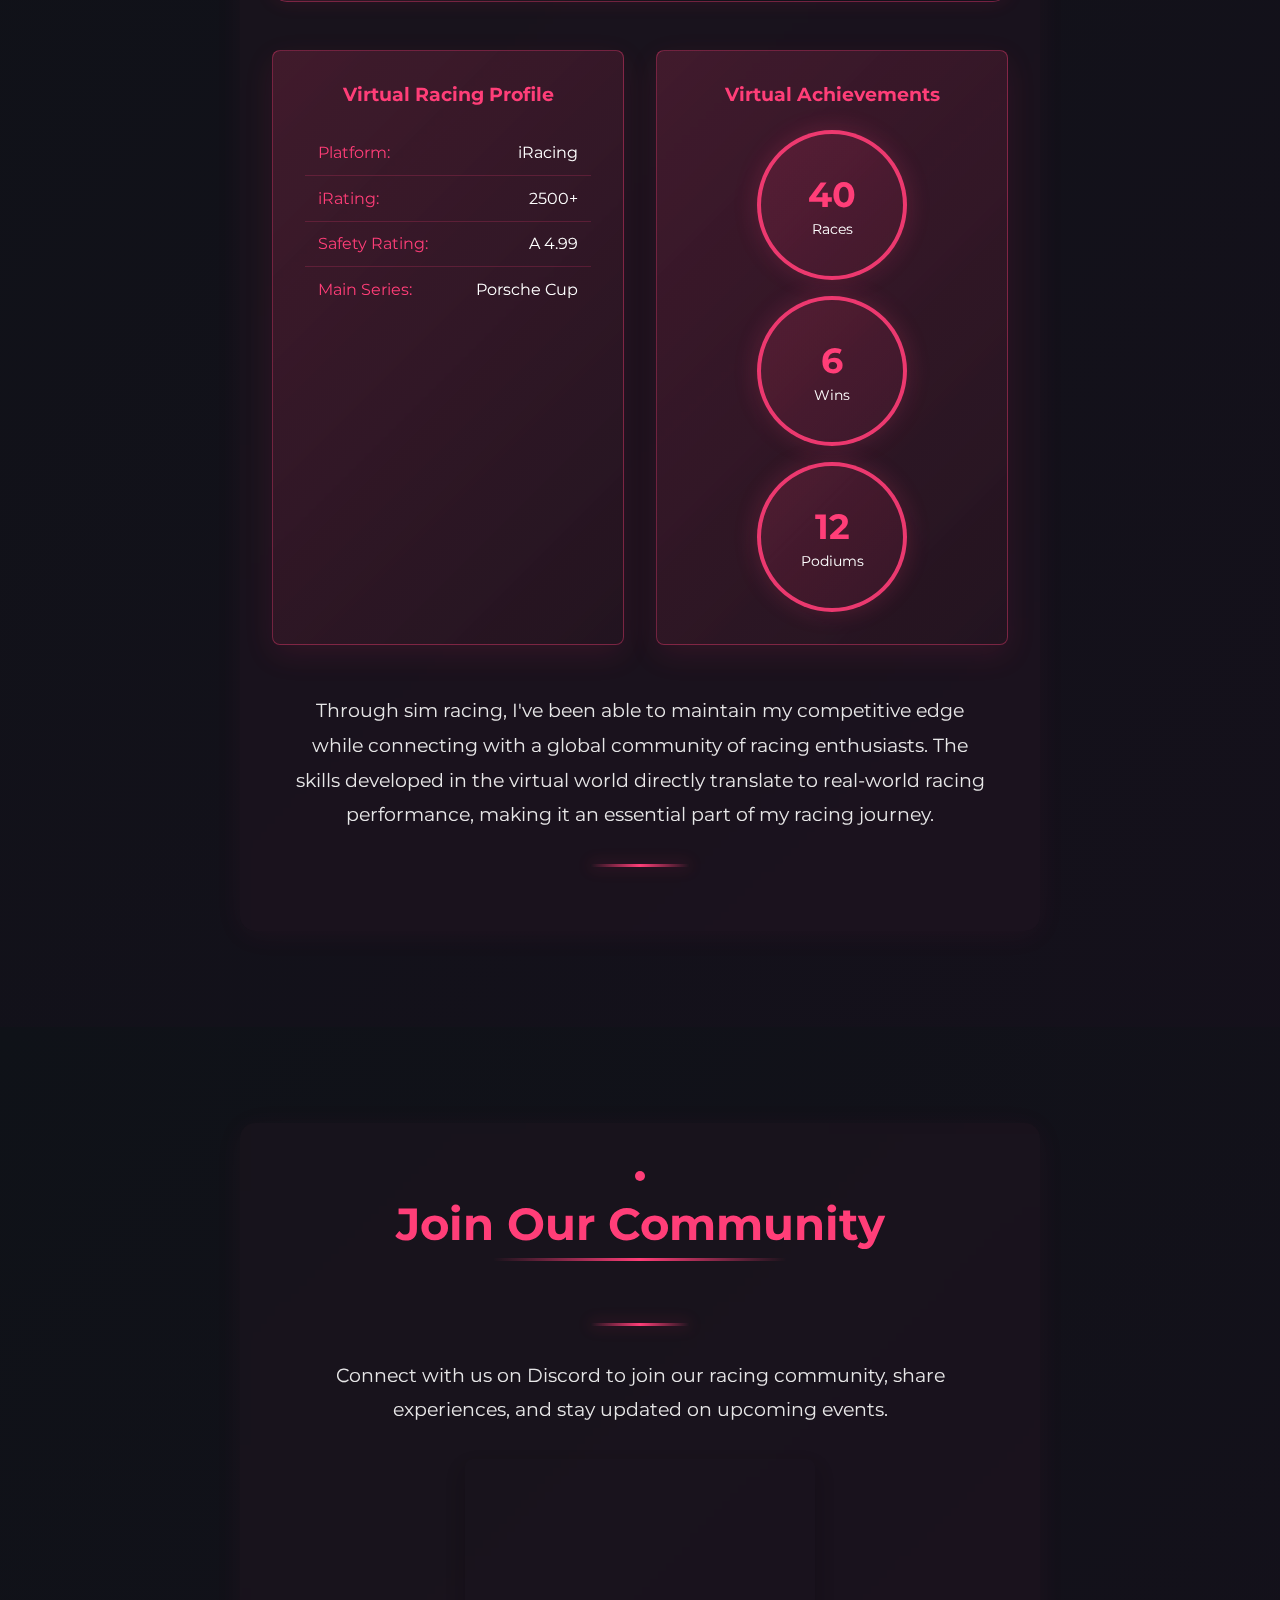
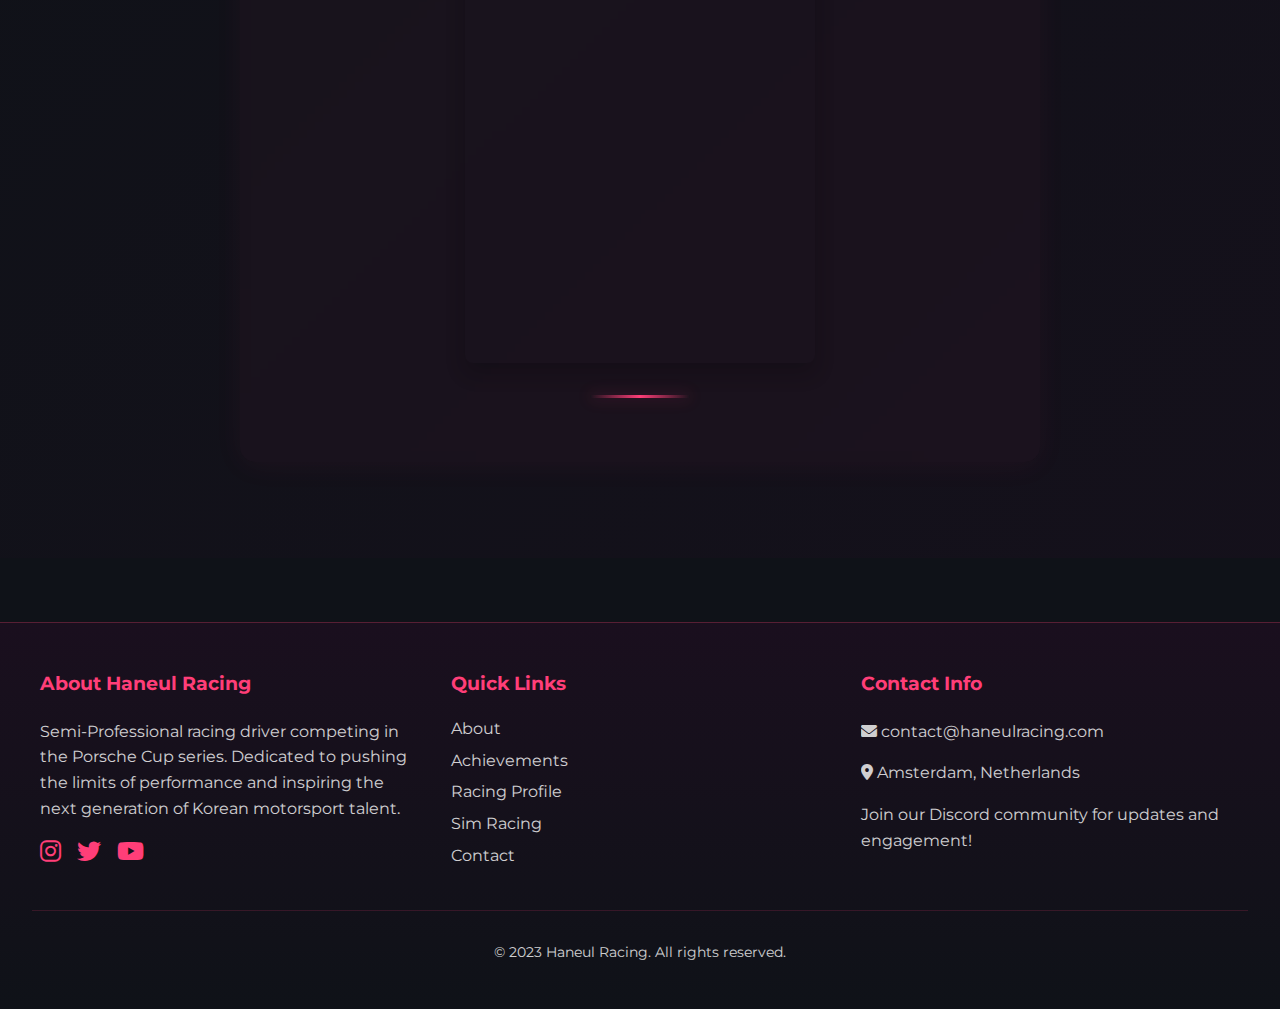
==== commit 346fd680: "SEO and Meta" ====
--- a/index.html
+++ b/index.html
@@ -44,9 +44,8 @@
         type="image/png">
 
     <!-- Additional meta tags for better accessibility and SEO -->
-    <meta name="theme-color" content="#000000"> <!-- Optional: Set a theme color for browsers supporting it -->
-    <meta property="og:locale" content="en_US"> <!-- Set the locale for better regional targeting -->
-
+    <meta name="theme-color" content="#FFC0CB"> 
+    <meta property="og:locale" content="en_GB">
 </head>
 
 <body>
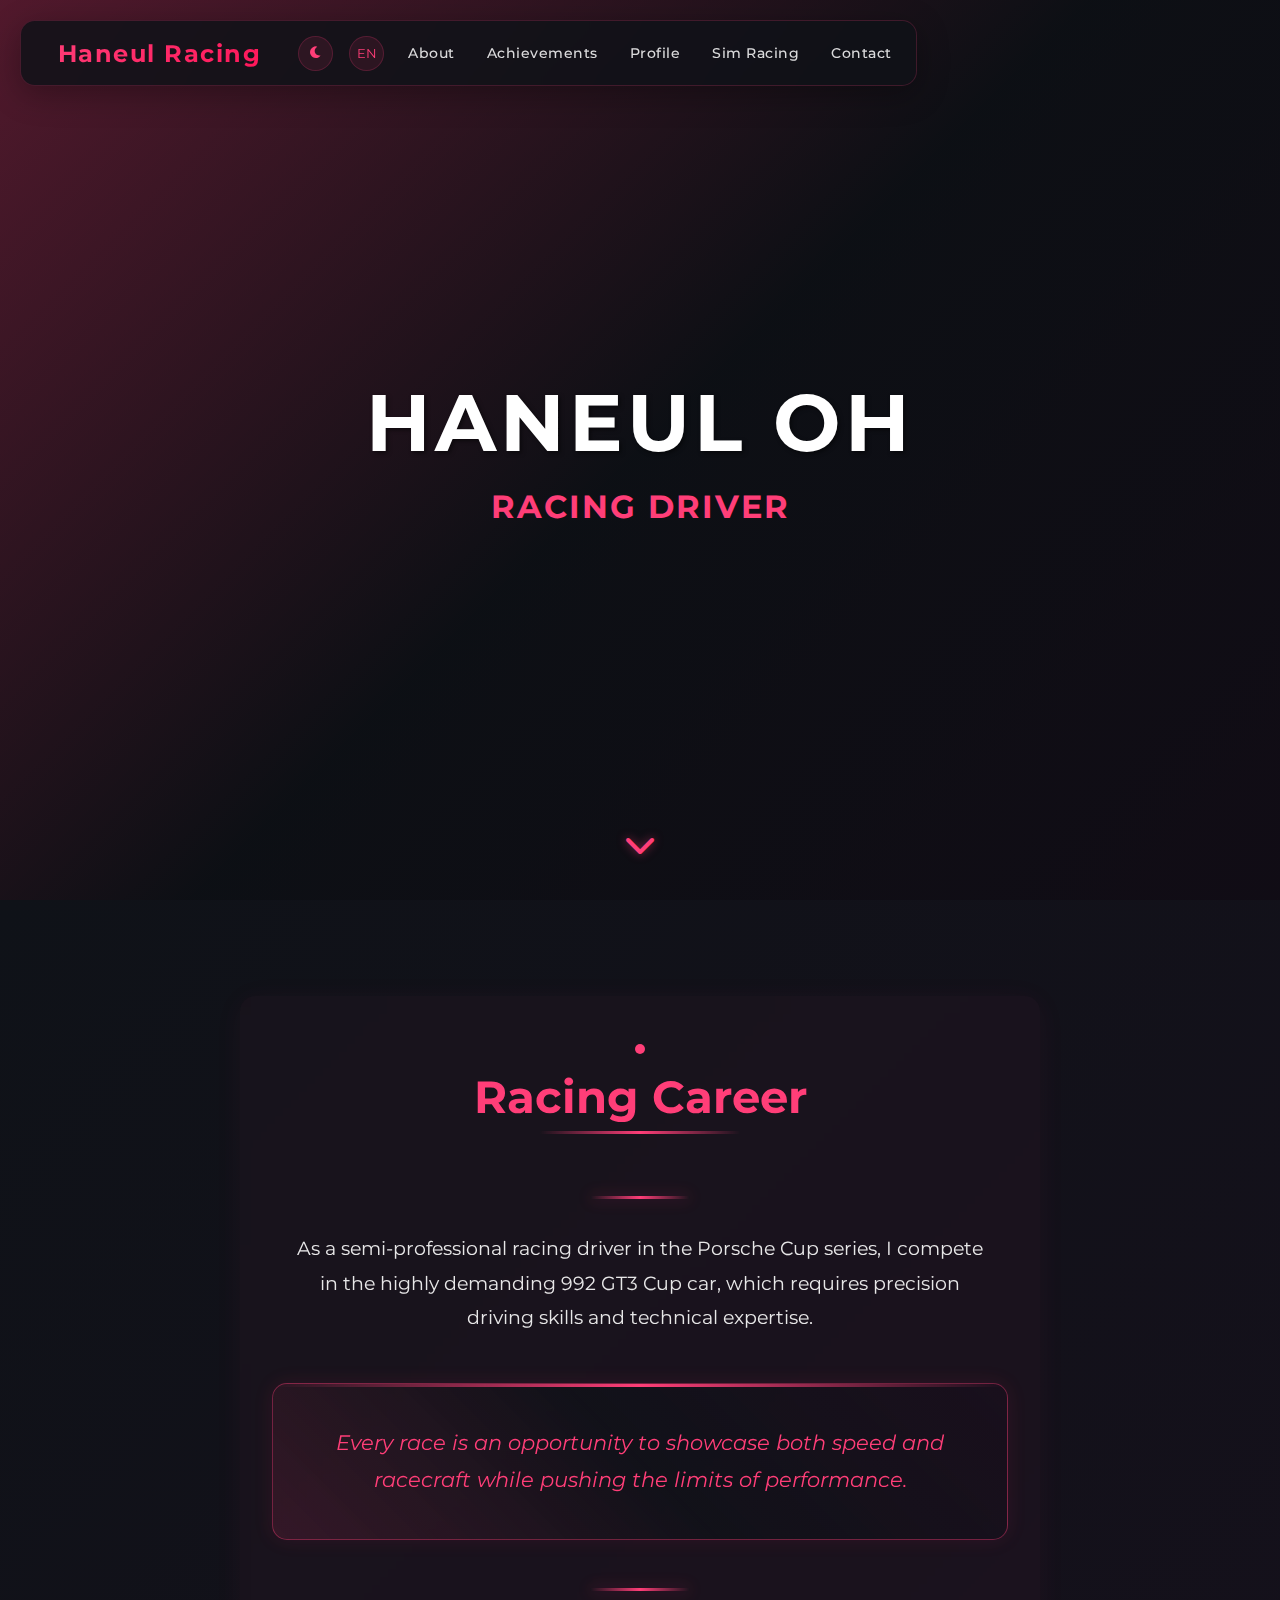
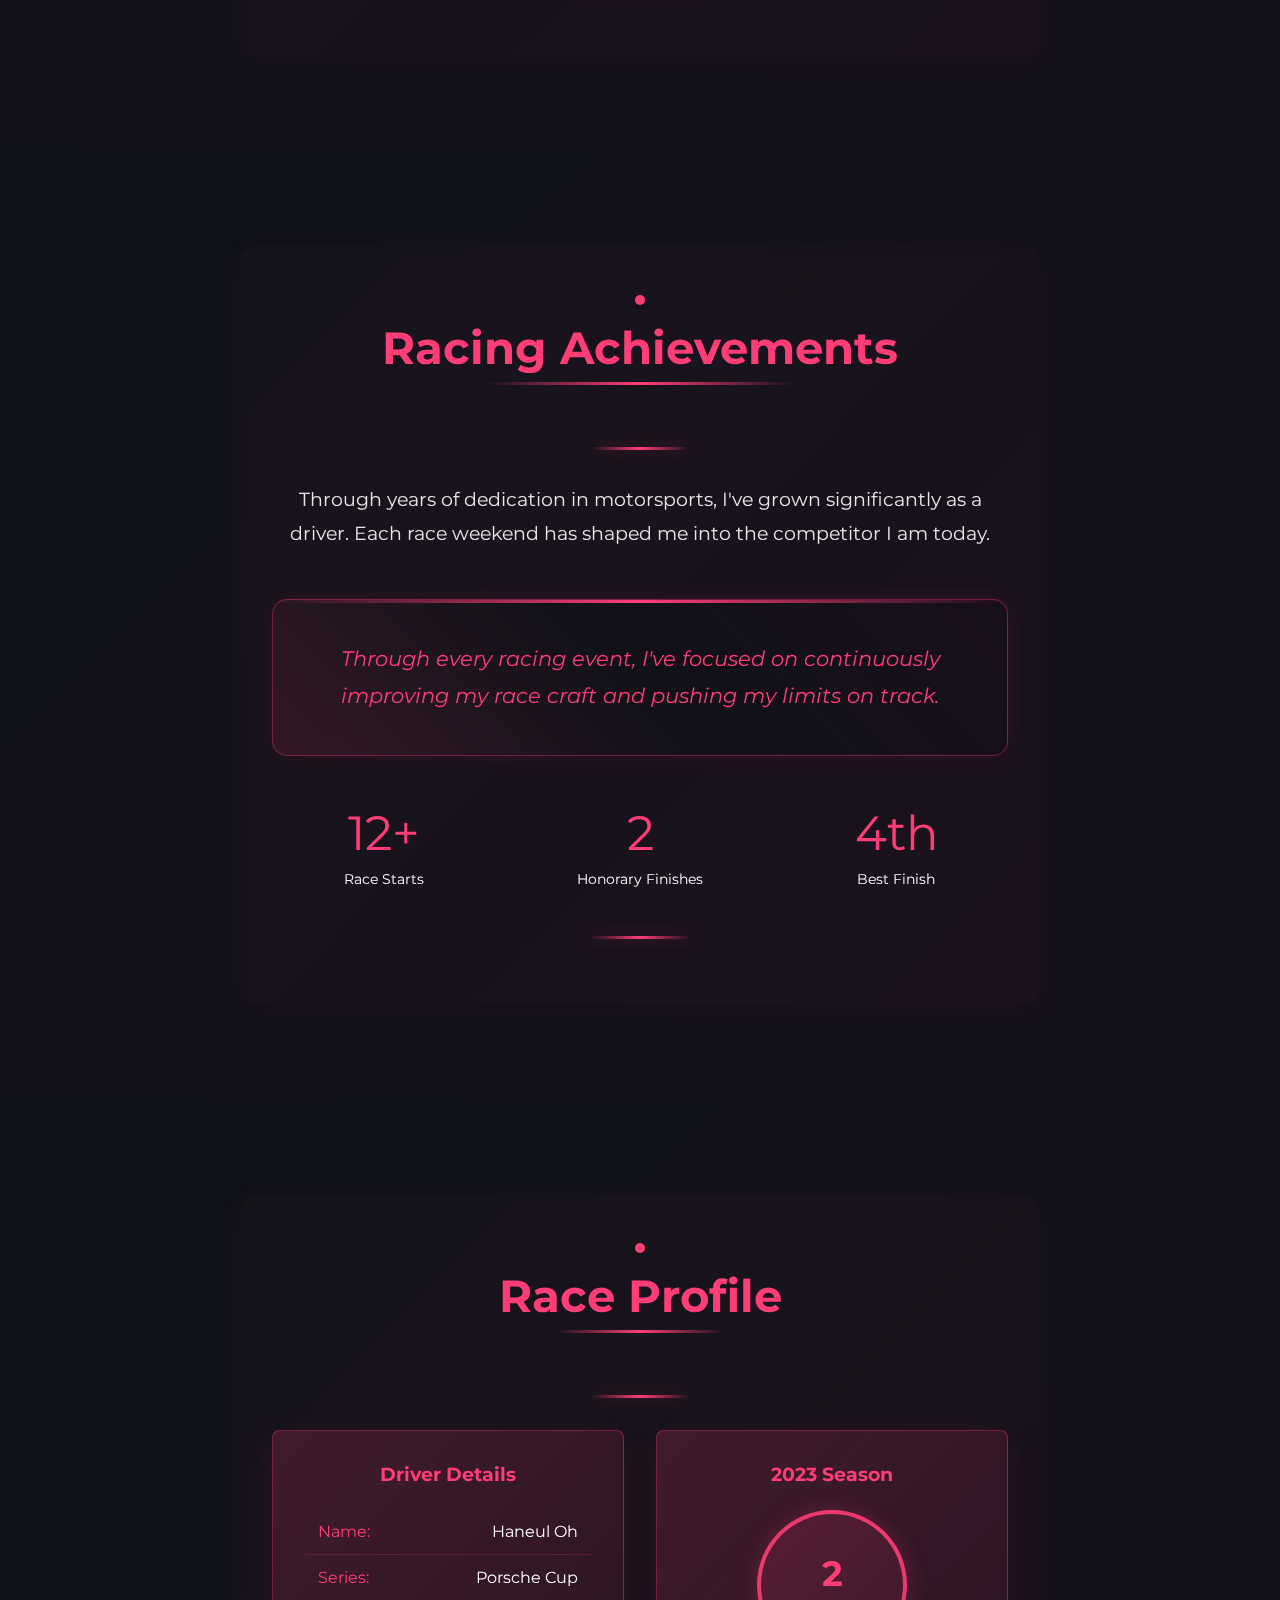
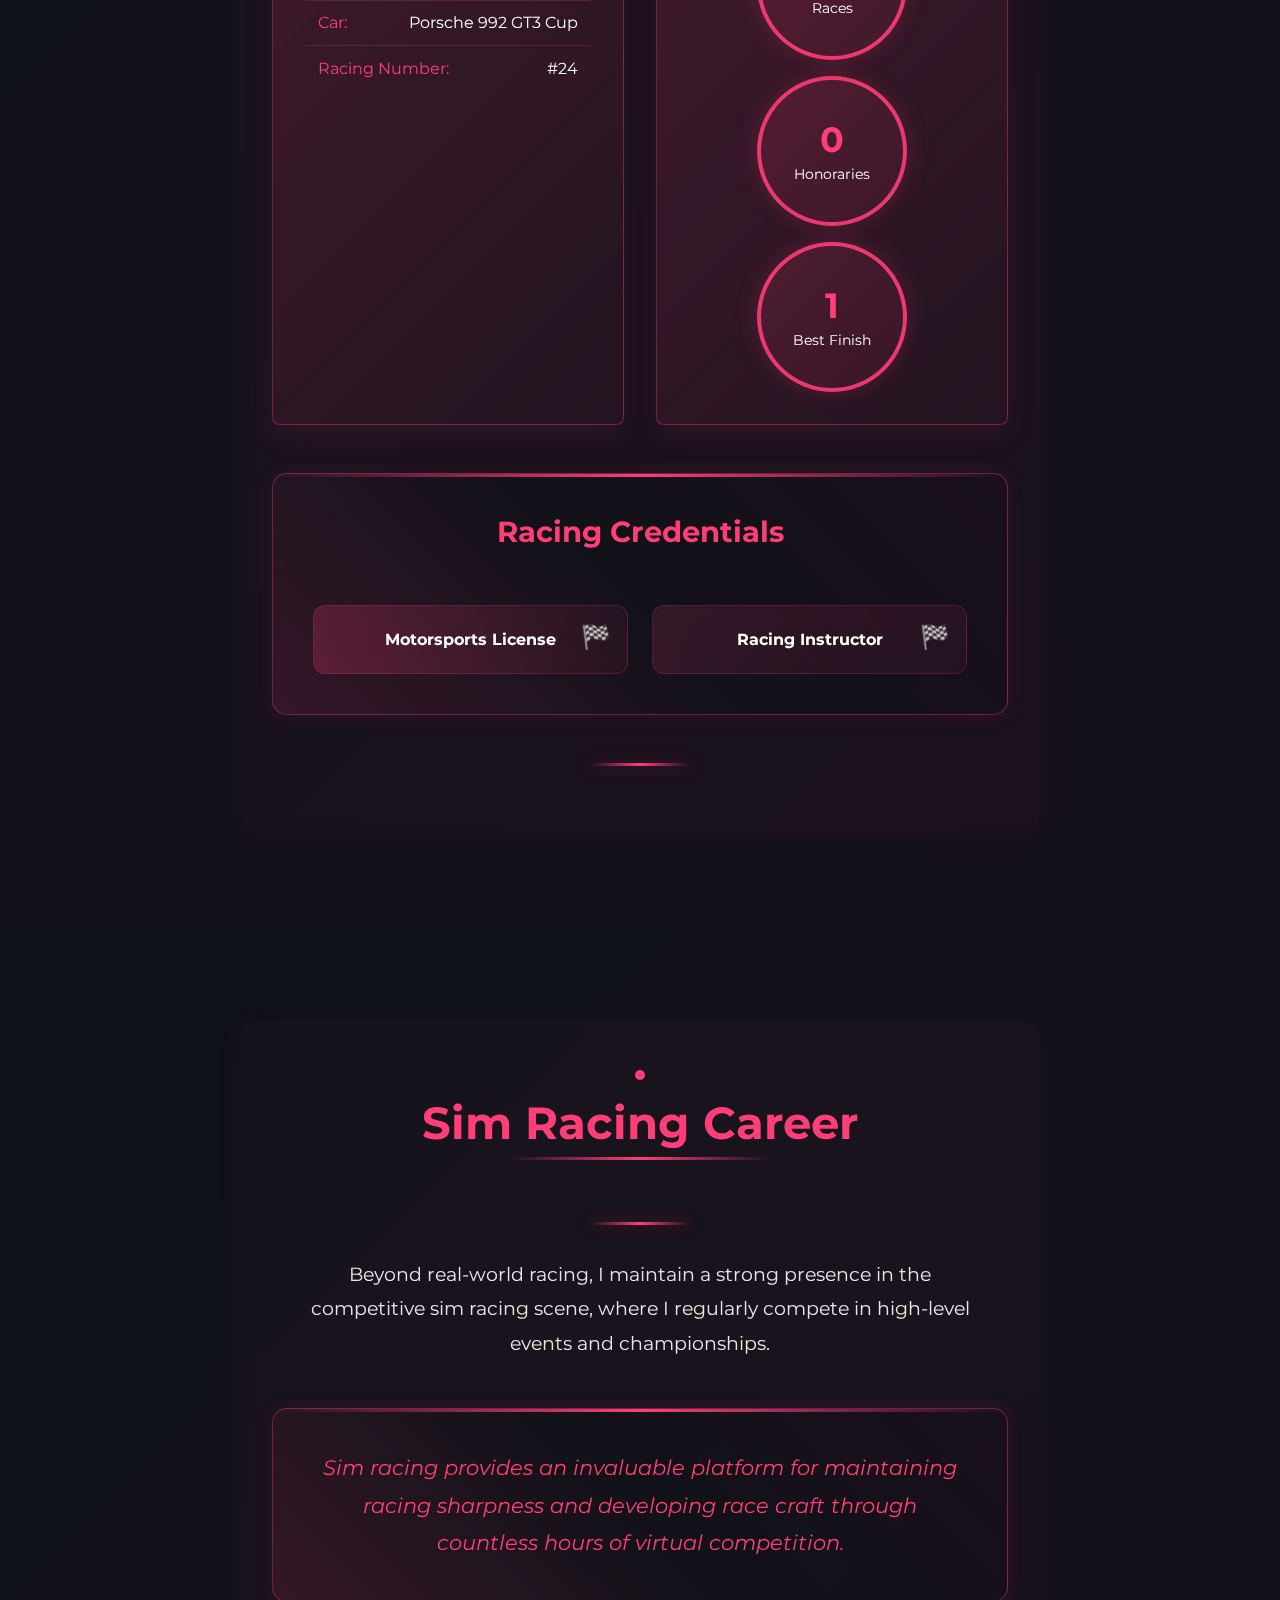
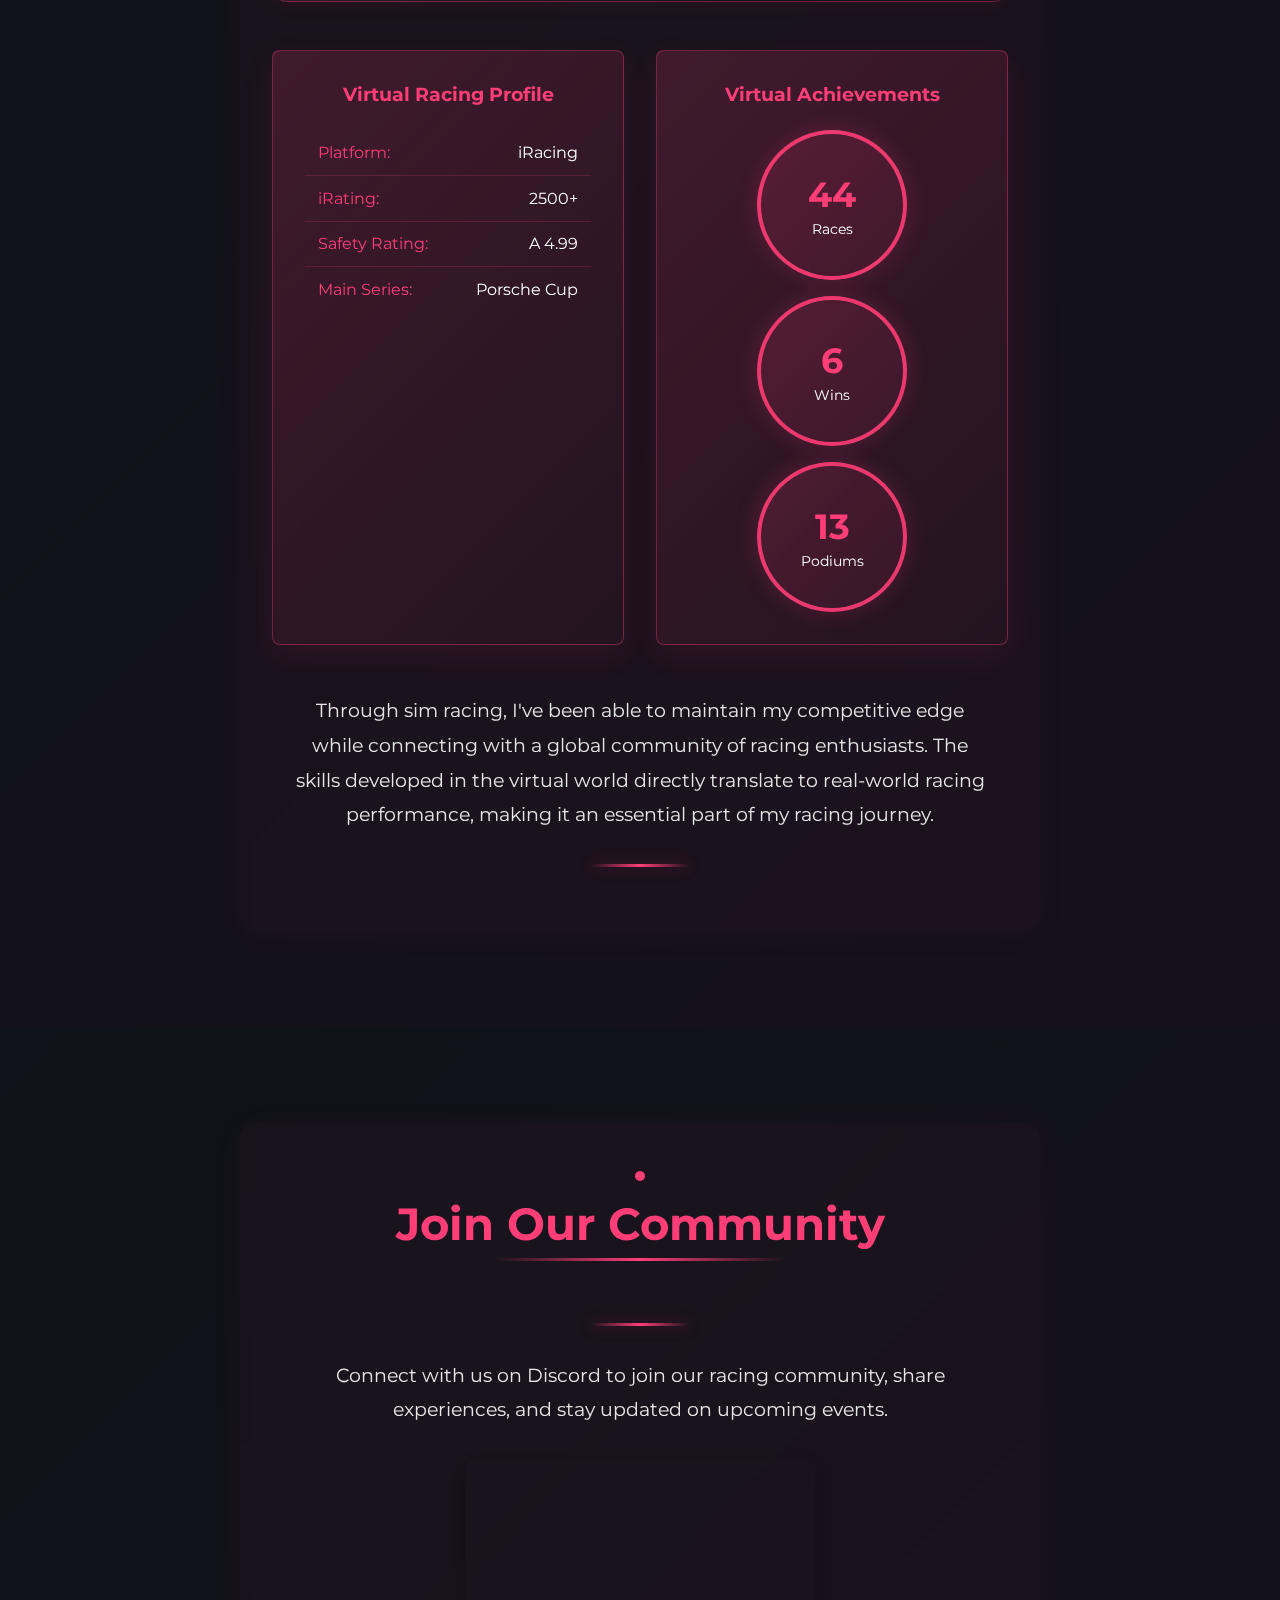
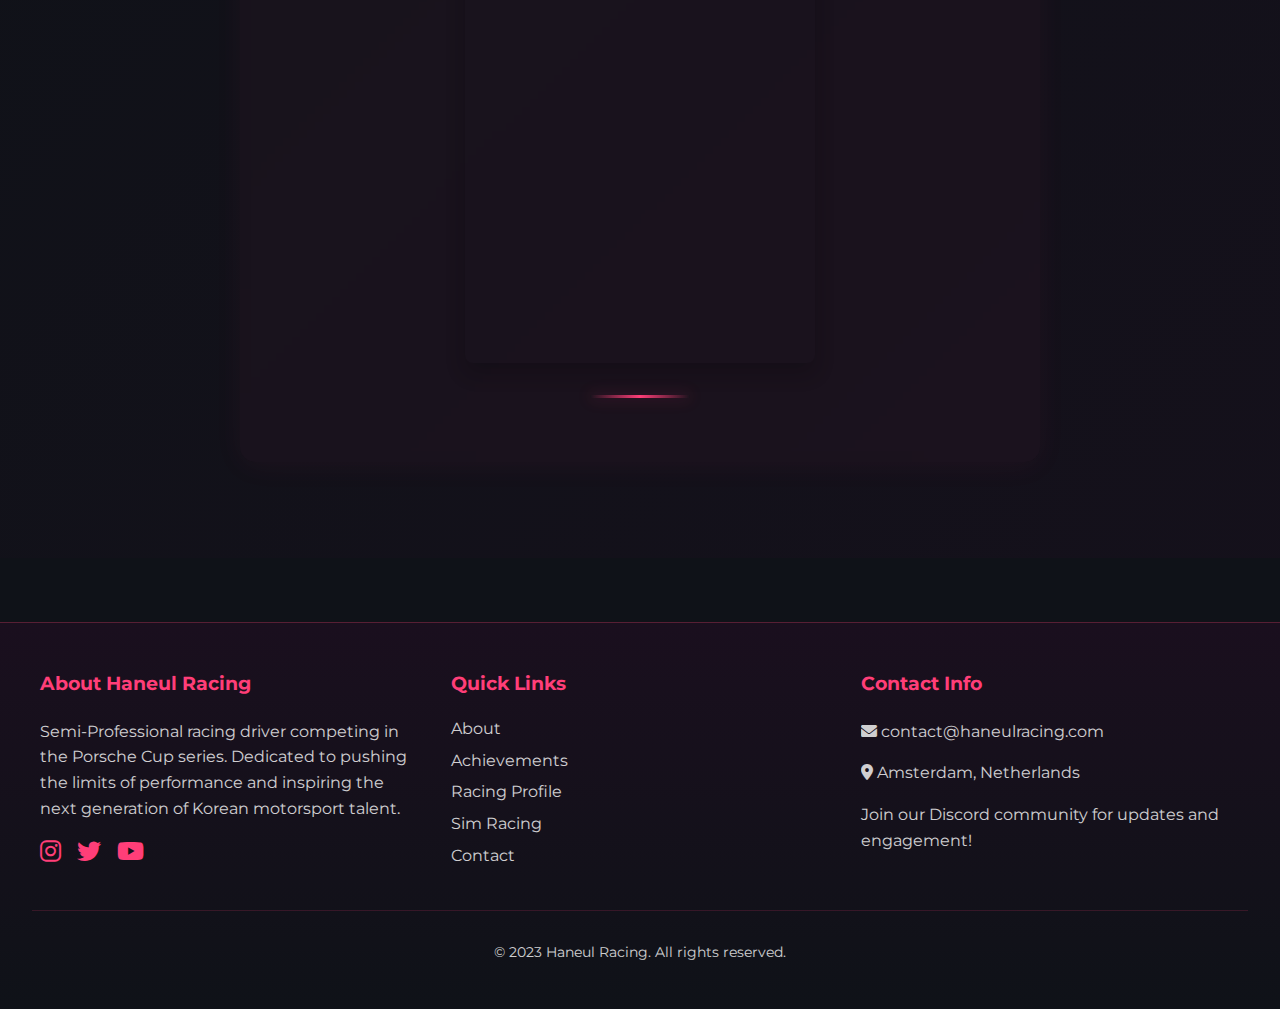
==== commit 8e813677: "haneul.world" ====
--- a/index.html
+++ b/index.html
@@ -4,7 +4,7 @@
 <head>
     <meta charset="UTF-8">
     <meta name="viewport" content="width=device-width, initial-scale=1.0">
-    <title>HaneulRacing</title>
+    <title>haneul.world</title>
     <link rel="icon" type="image/x-icon" href="logo.png">
     <link rel="preconnect" href="https://fonts.gstatic.com">
     <link href="https://fonts.googleapis.com/css2?family=Montserrat:wght@400;700&display=swap" rel="stylesheet">
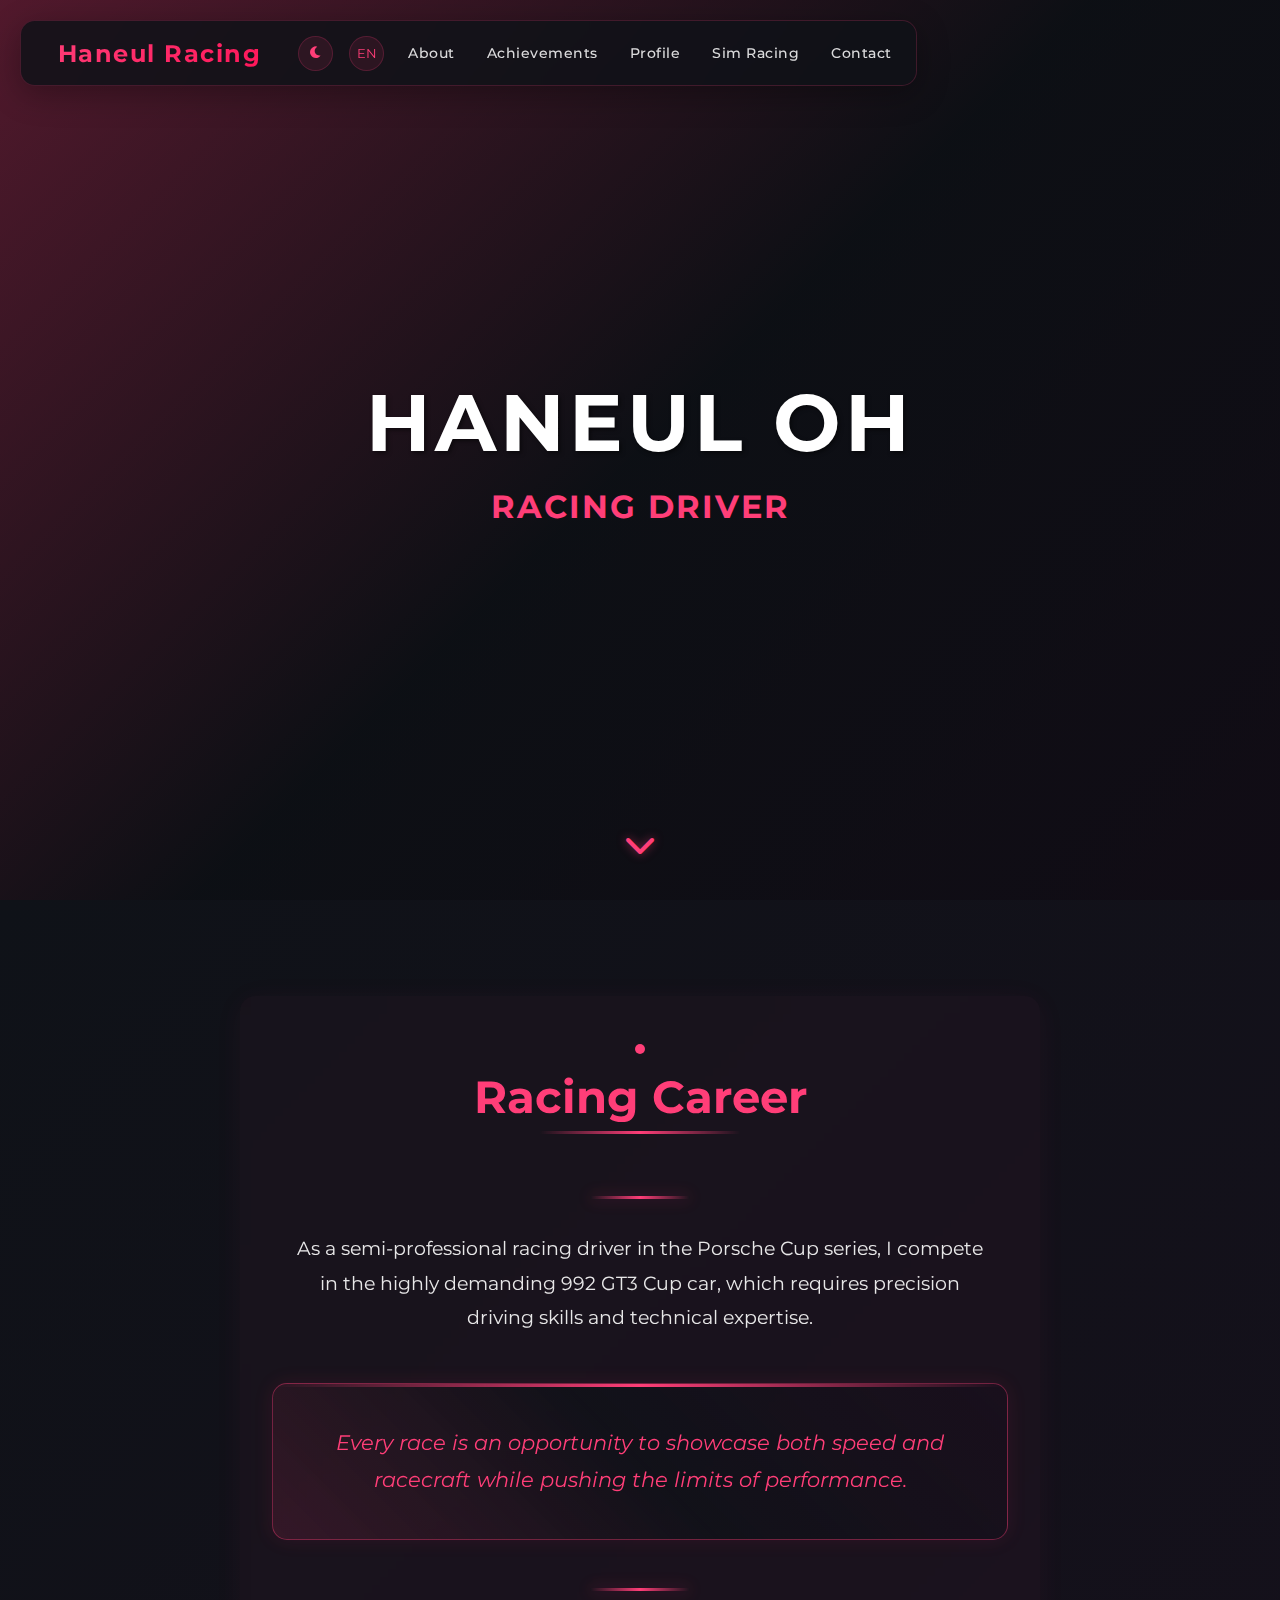
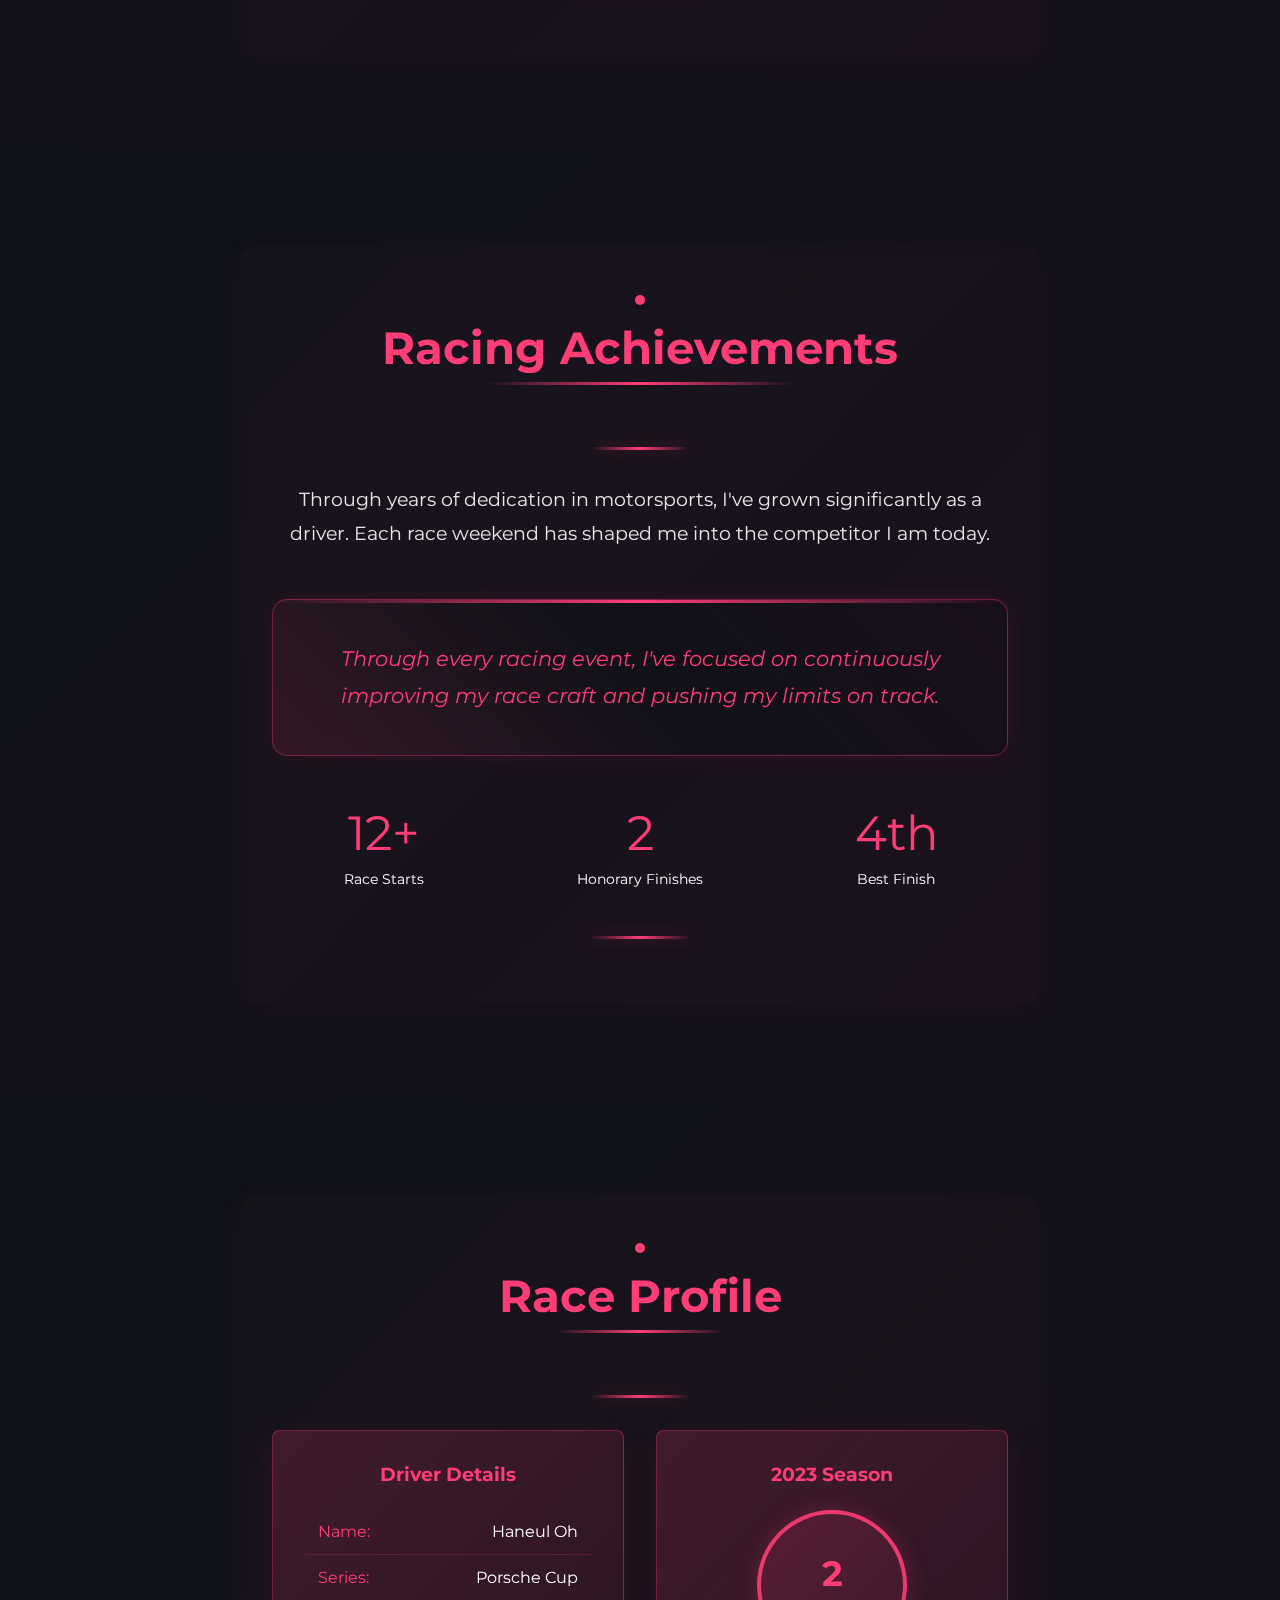
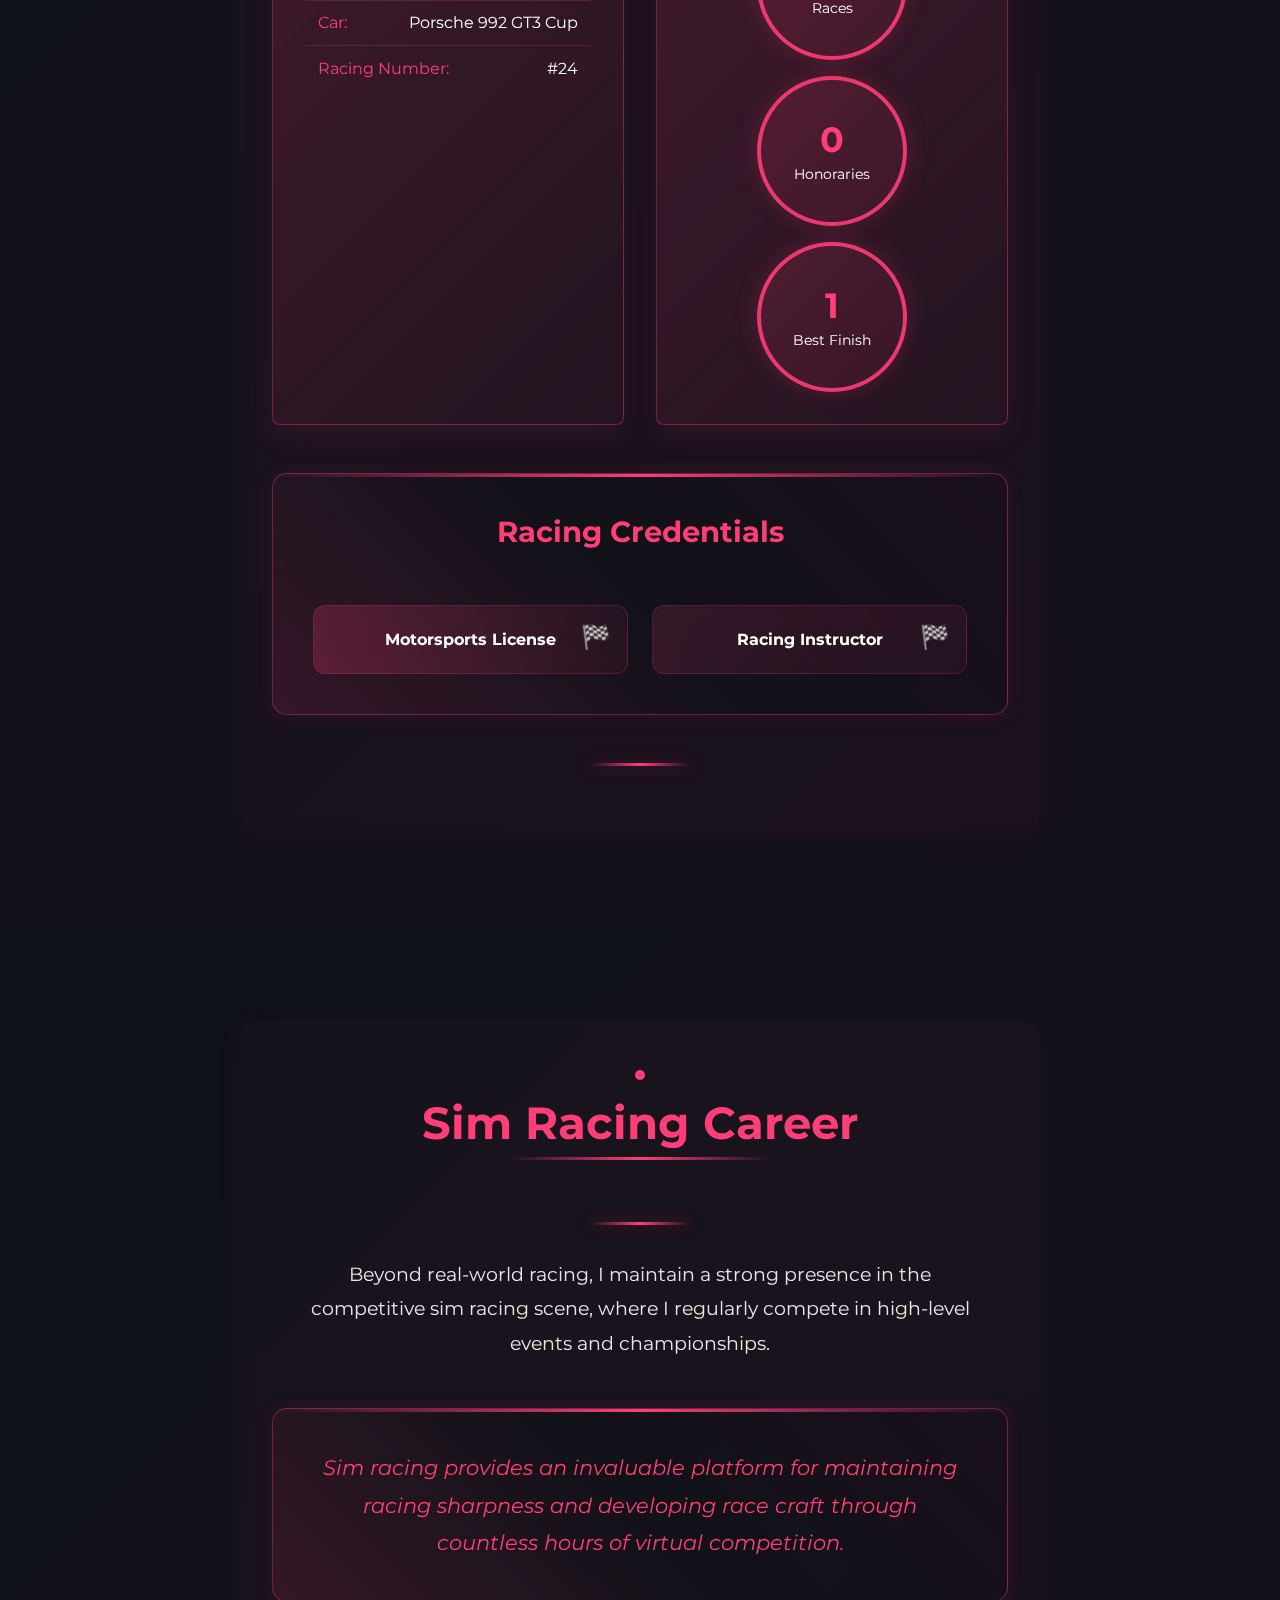
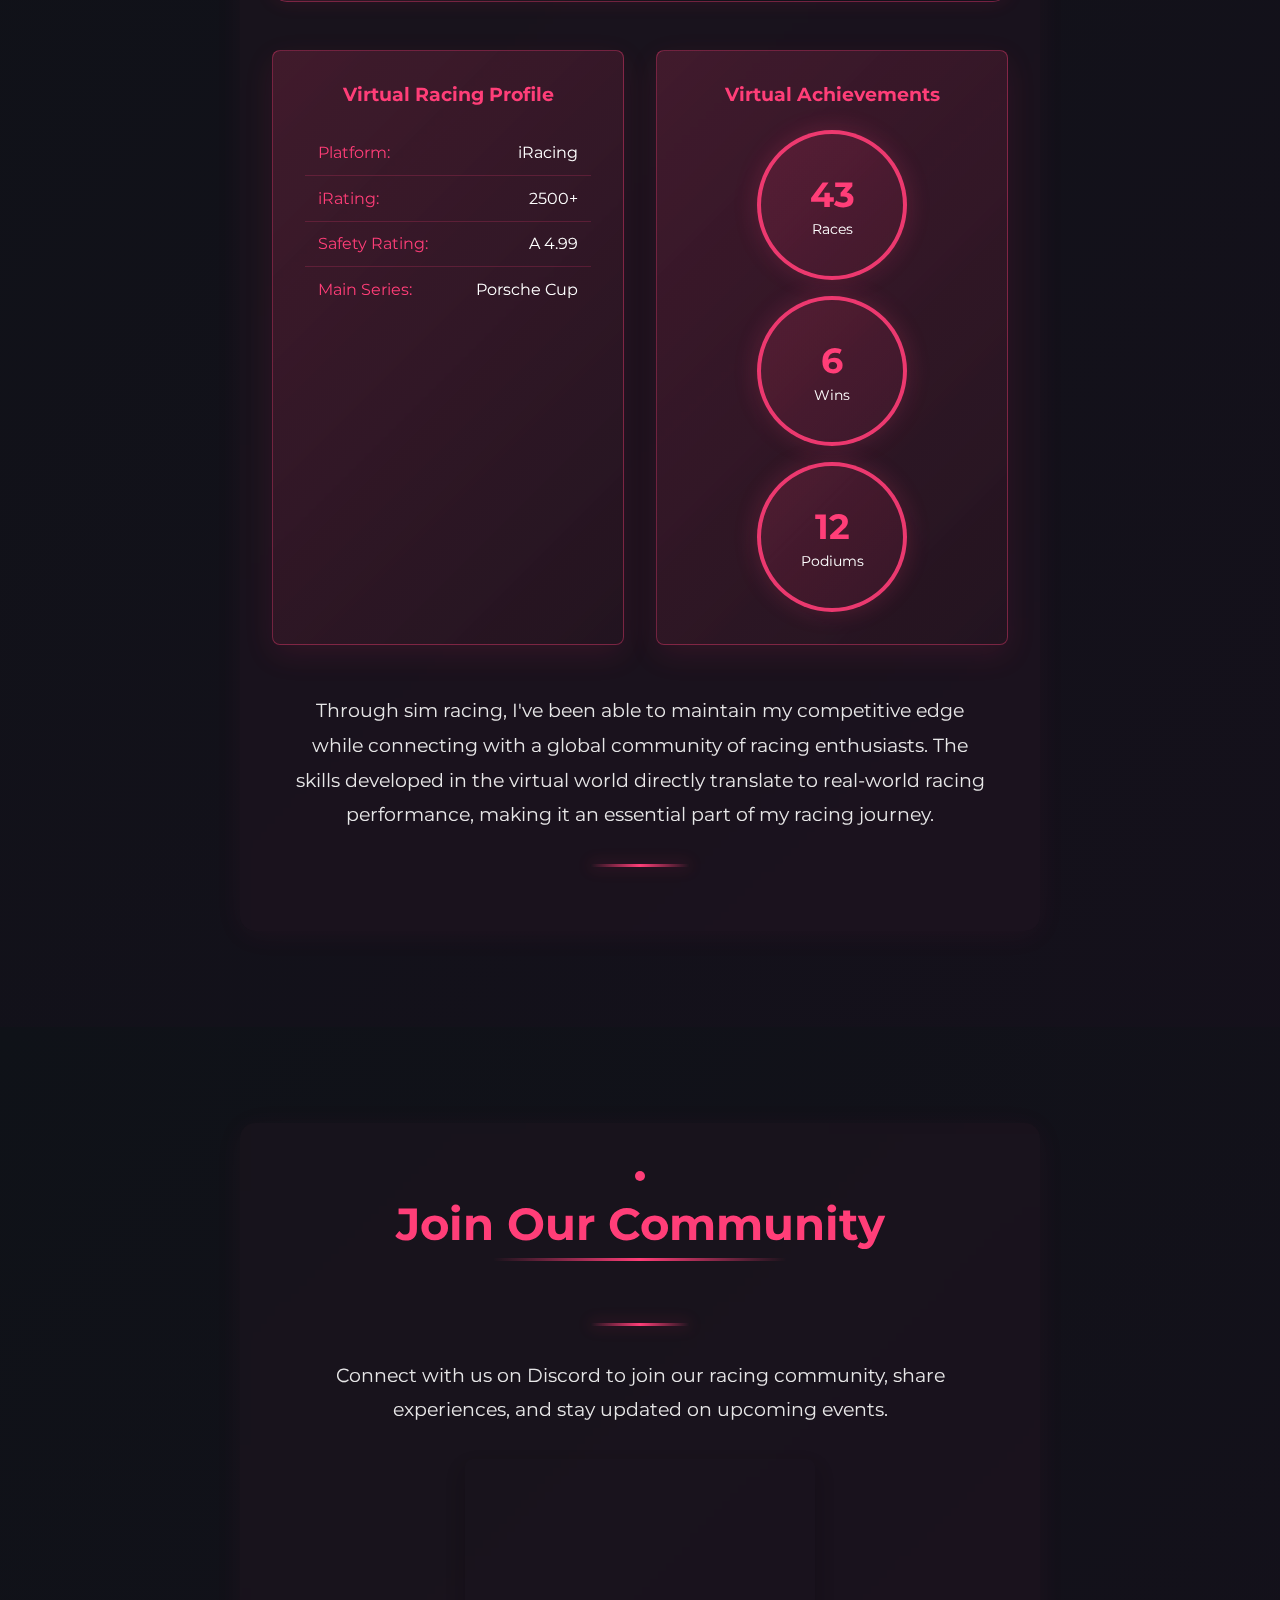
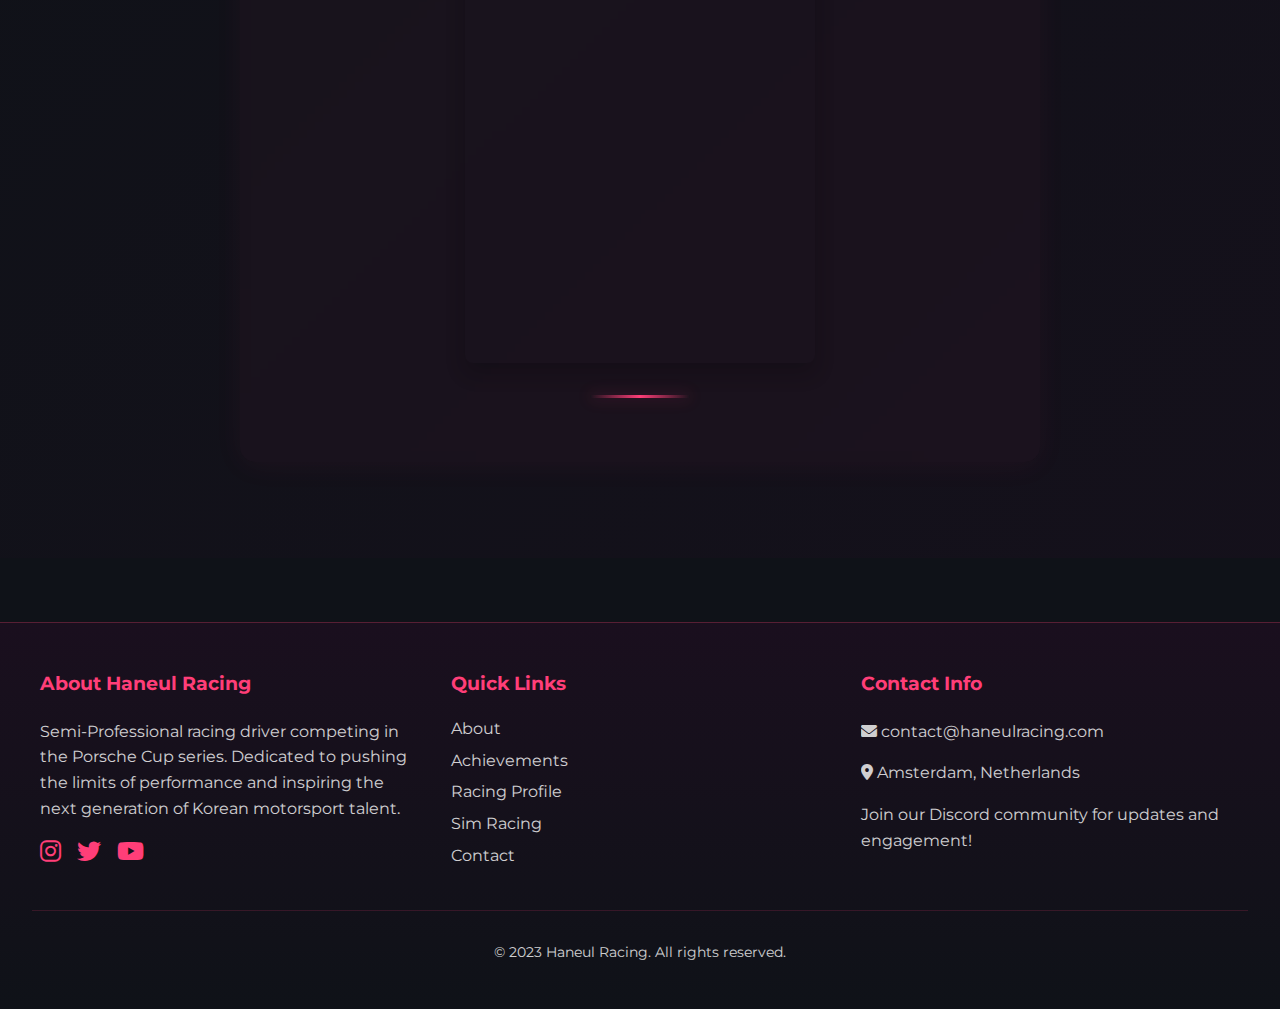
==== commit 4fd2904f: "Mobile Functionality" ====
--- a/index.html
+++ b/index.html
@@ -49,7 +49,7 @@
 </head>
 
 <body>
-    <button class="nav-toggle">
+    <button class="mobile-nav-toggle">
         <i class="fas fa-bars"></i>
     </button>
 
--- a/styles/styles.css
+++ b/styles/styles.css
@@ -901,4 +901,117 @@
       transform: translateY(0);
     }
   }
+  
+  /* Mobile Navigation Styles */
+  .mobile-nav-toggle {
+    display: none;
+    background: none;
+    border: none;
+    color: var(--primary-color);
+    font-size: 1.5rem;
+    cursor: pointer;
+    z-index: 1002;
+  }
+  
+  /* Media Queries for Responsive Design */
+  @media screen and (max-width: 768px) {
+    .mobile-nav-toggle {
+      display: block;
+      position: fixed;
+      top: 20px;
+      right: 20px;
+    }
+  
+    .nav-bar {
+      position: fixed;
+      top: 0;
+      left: -100%;
+      width: 80%;
+      height: 100vh;
+      background: rgba(15, 18, 24, 0.95);
+      transition: left 0.3s ease;
+      cursor: default;
+      transform: none !important;
+    }
+  
+    .nav-bar.active {
+      left: 0;
+    }
+  
+    .nav-container {
+      flex-direction: column;
+      padding: 2rem;
+      height: 100%;
+    }
+  
+    .nav-links {
+      flex-direction: column;
+      align-items: flex-start;
+      margin-top: 2rem;
+    }
+  
+    .nav-links a {
+      font-size: 1.2rem;
+      padding: 1rem 0;
+      width: 100%;
+    }
+  
+    .nav-controls {
+      margin-top: 2rem;
+    }
+  
+    /* Hero Section Adjustments */
+    .hero-content h1 {
+      font-size: 3rem;
+    }
+  
+    .hero-content h2 {
+      font-size: 1.5rem;
+    }
+  
+    /* Content Section Adjustments */
+    .content-section {
+      padding: 3rem 1rem;
+    }
+  
+    .stats-grid {
+      grid-template-columns: 1fr;
+      gap: 1.5rem;
+    }
+  
+    .profile-grid {
+      grid-template-columns: 1fr;
+    }
+  
+    /* Footer Adjustments */
+    .footer-container {
+      grid-template-columns: 1fr;
+      text-align: center;
+    }
+  
+    .social-links {
+      justify-content: center;
+    }
+  
+    /* Disable dragging on mobile */
+    .nav-bar {
+      user-select: auto;
+    }
+  }
+  
+  /* Additional adjustments for smaller screens */
+  @media screen and (max-width: 480px) {
+    .hero-content h1 {
+      font-size: 2.5rem;
+    }
+  
+    .content-section h2 {
+      font-size: 2rem;
+    }
+  
+    .stat-circle {
+      width: 120px;
+      height: 120px;
+    }
+  }
   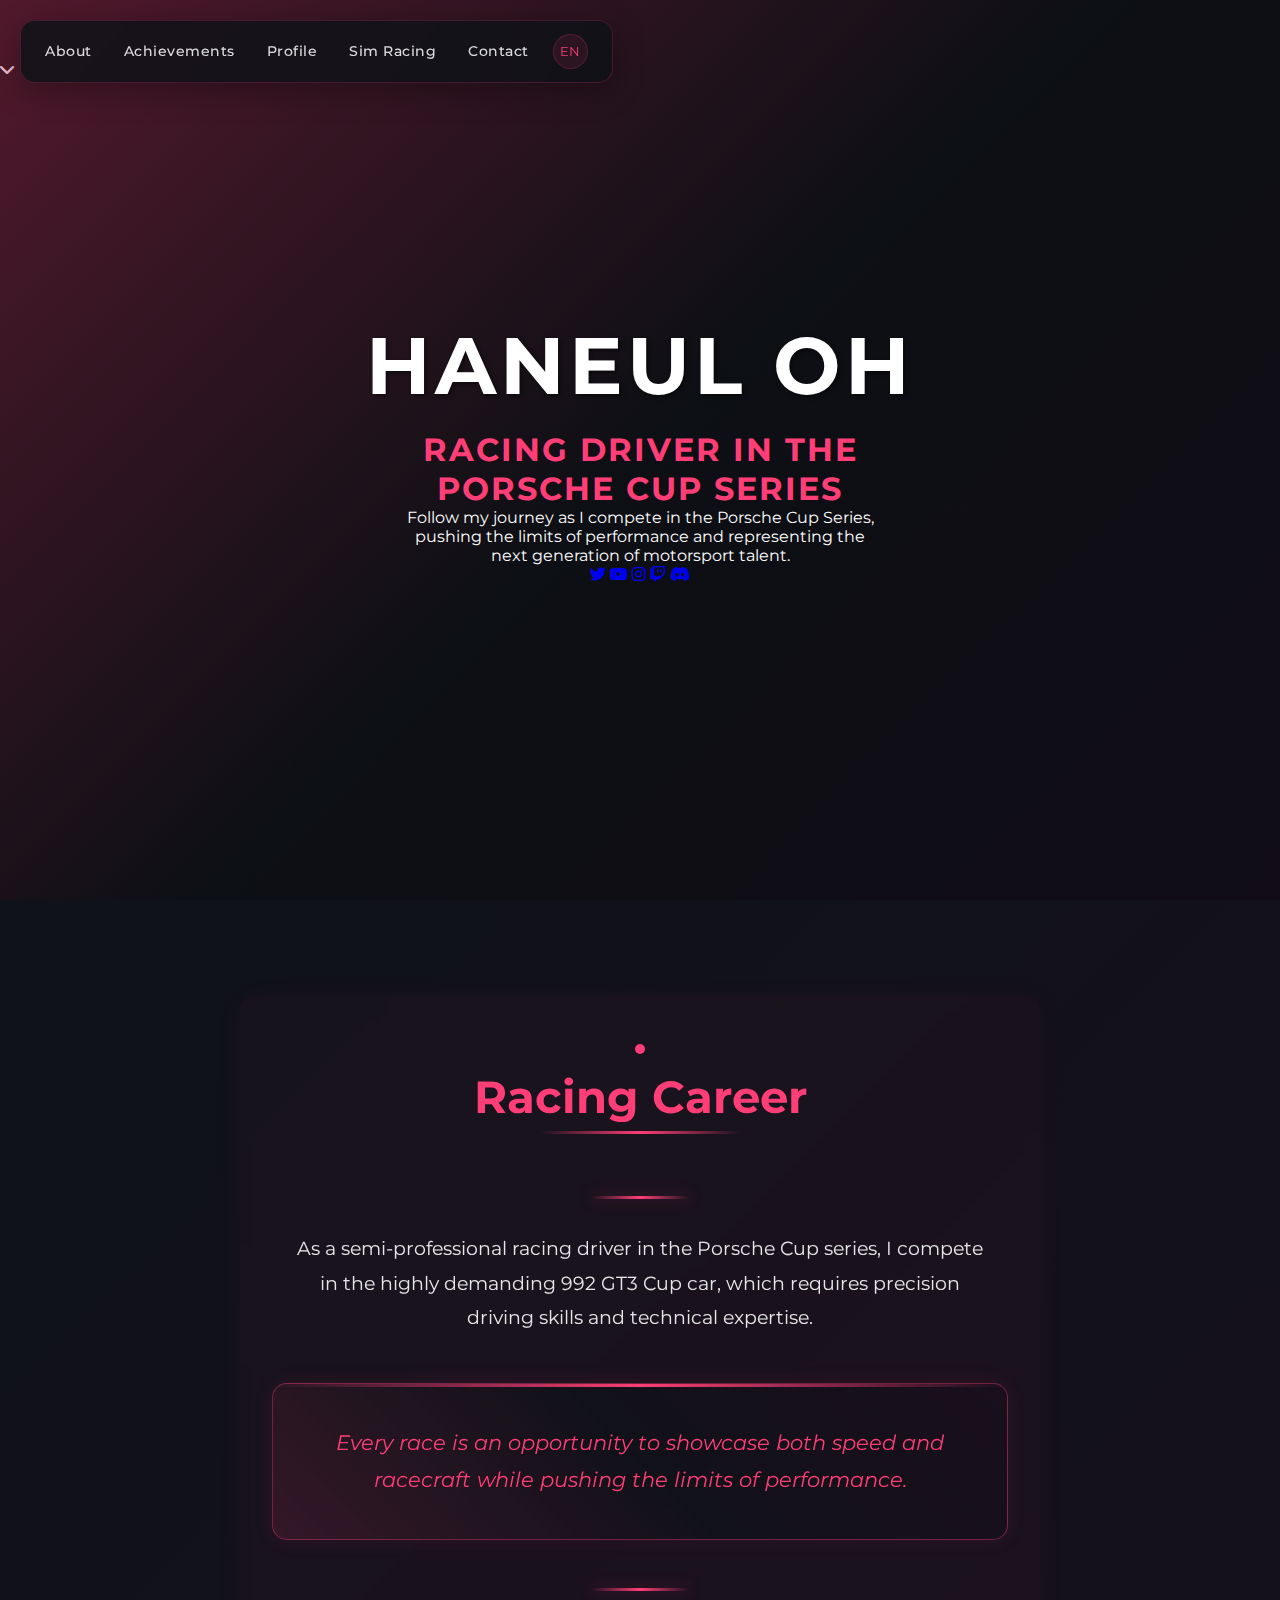
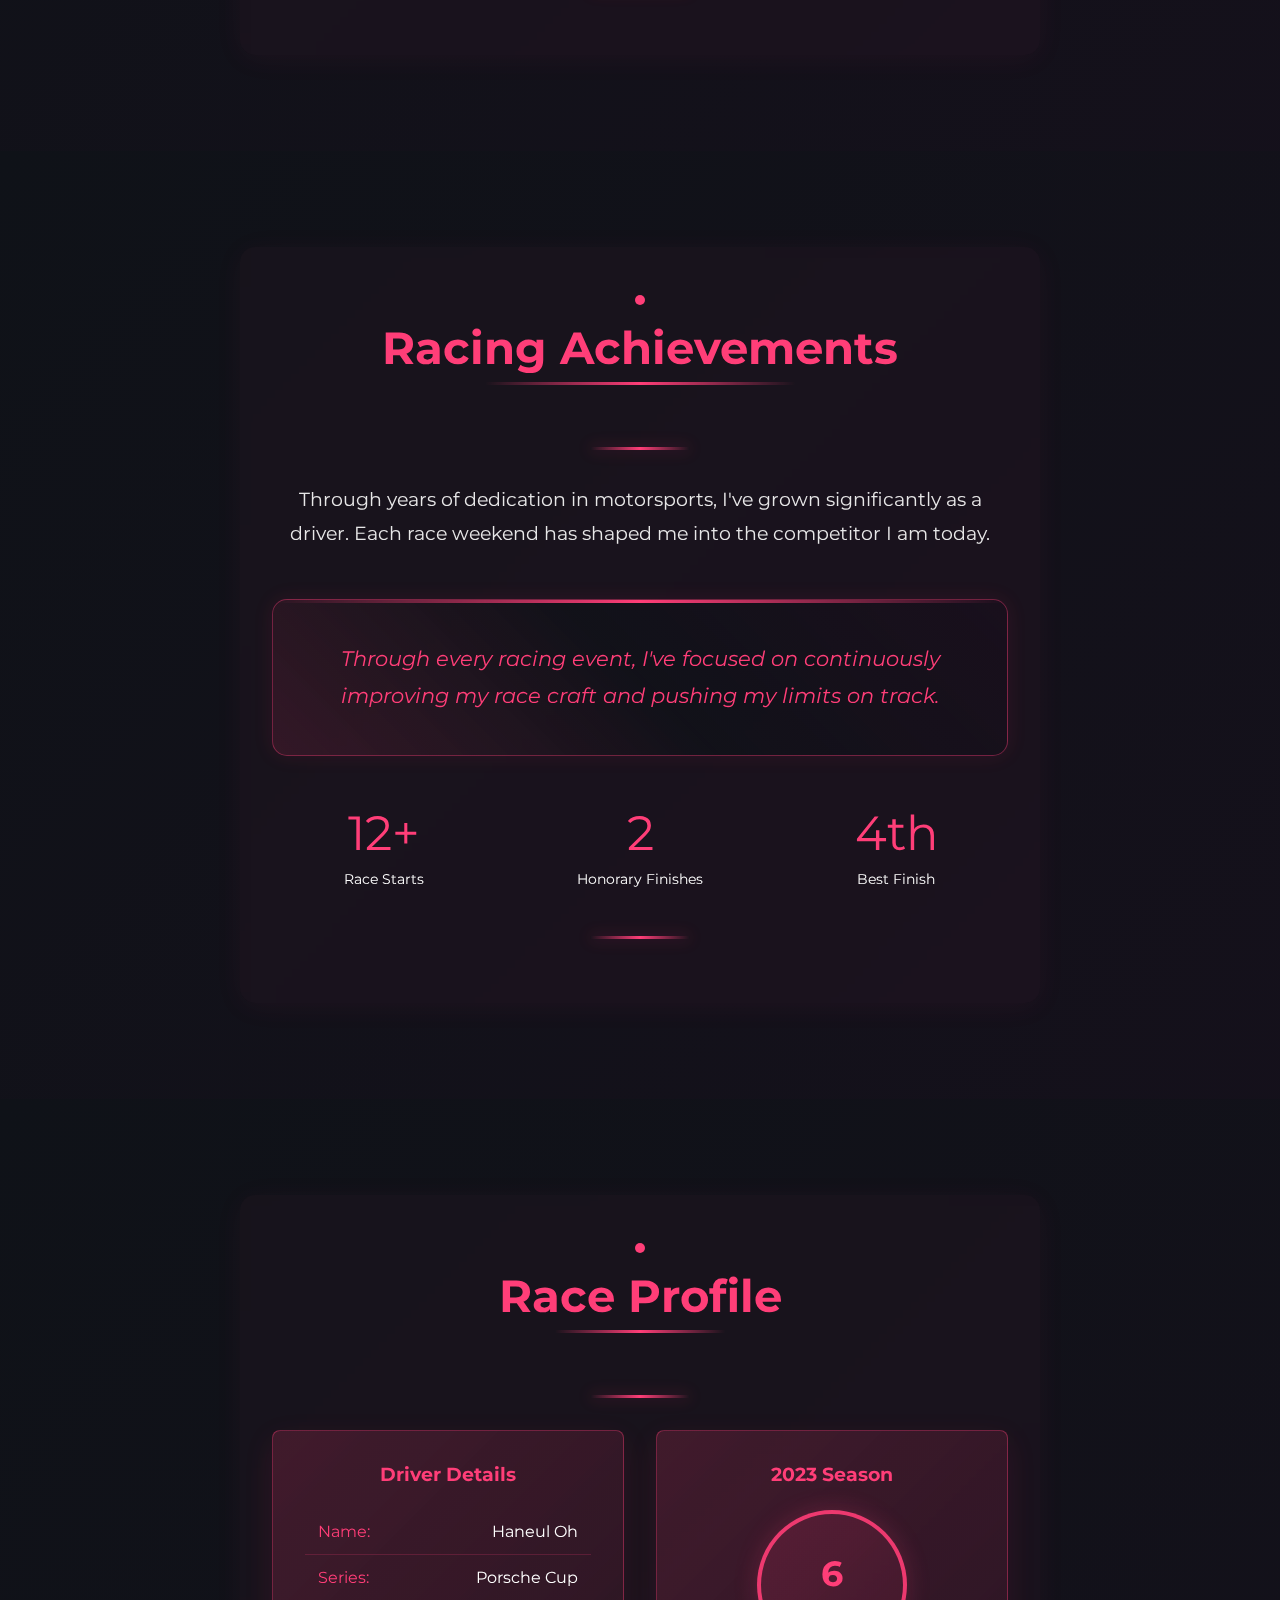
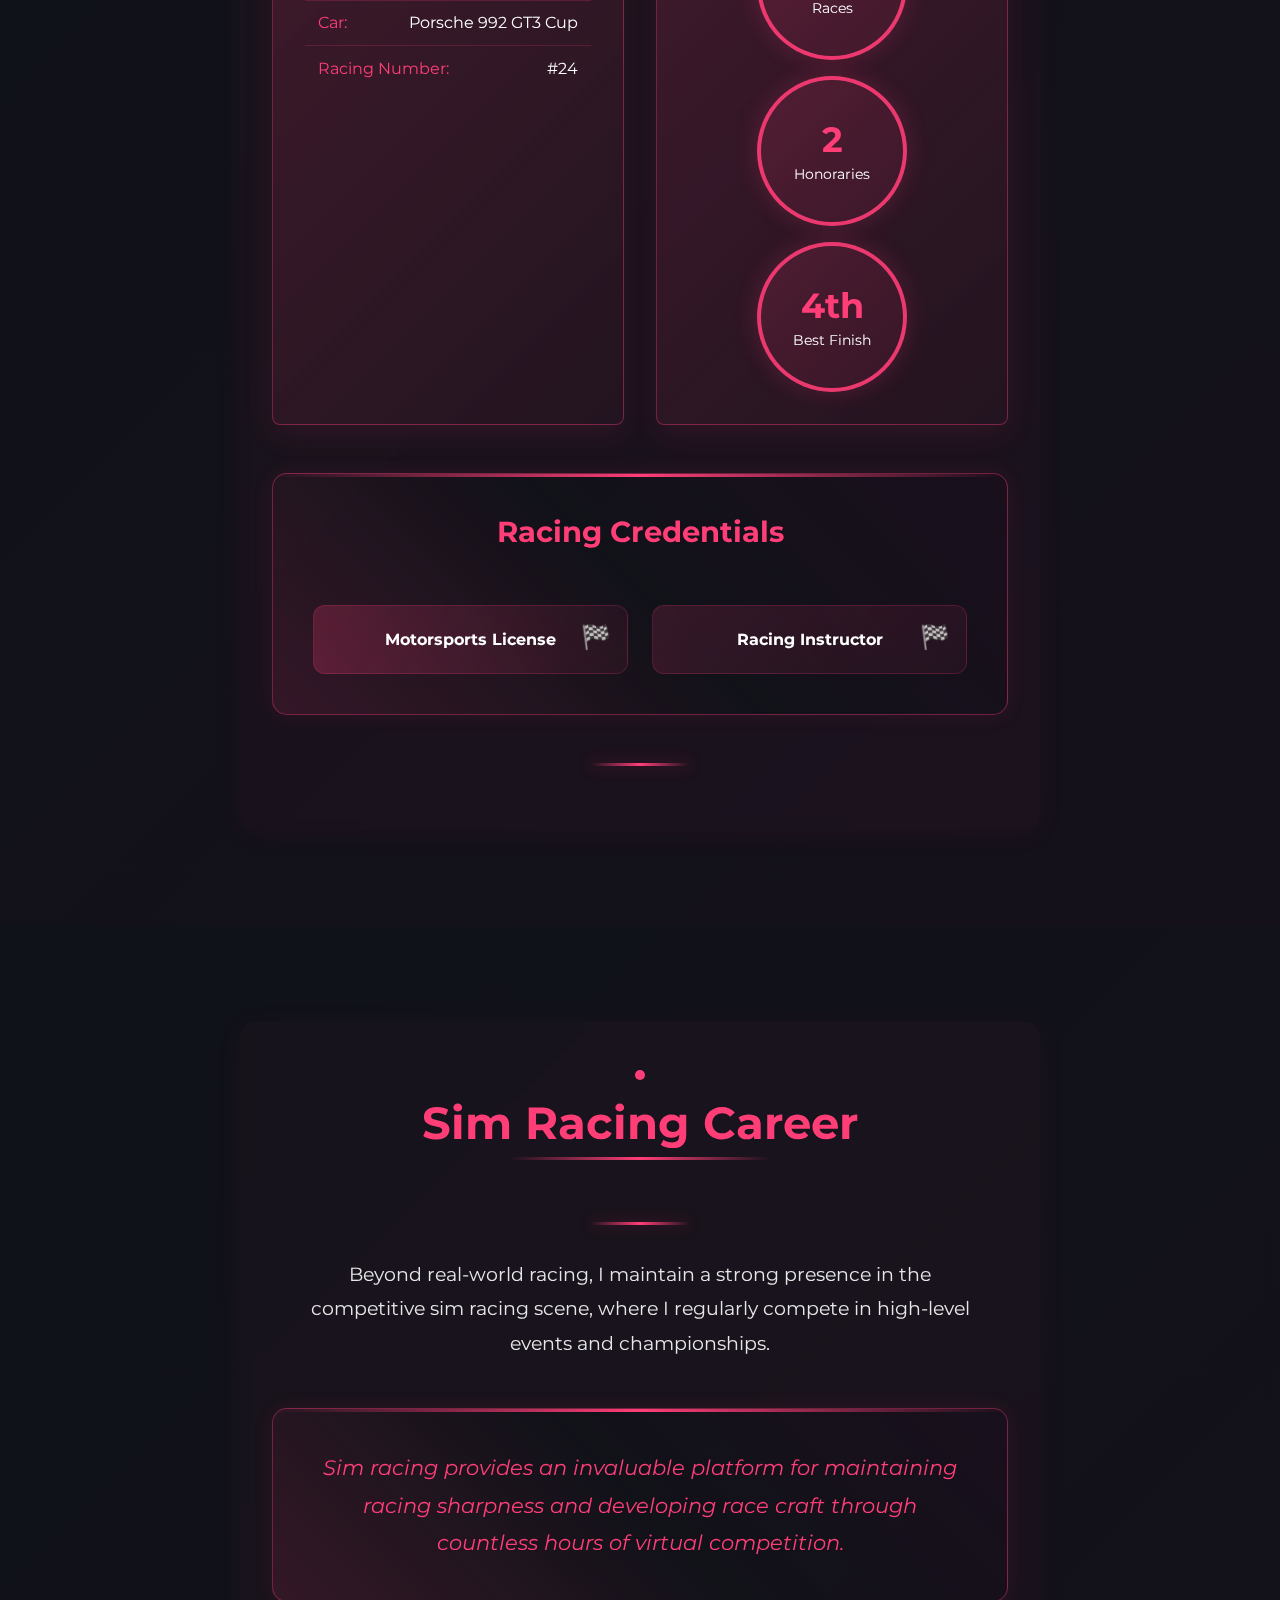
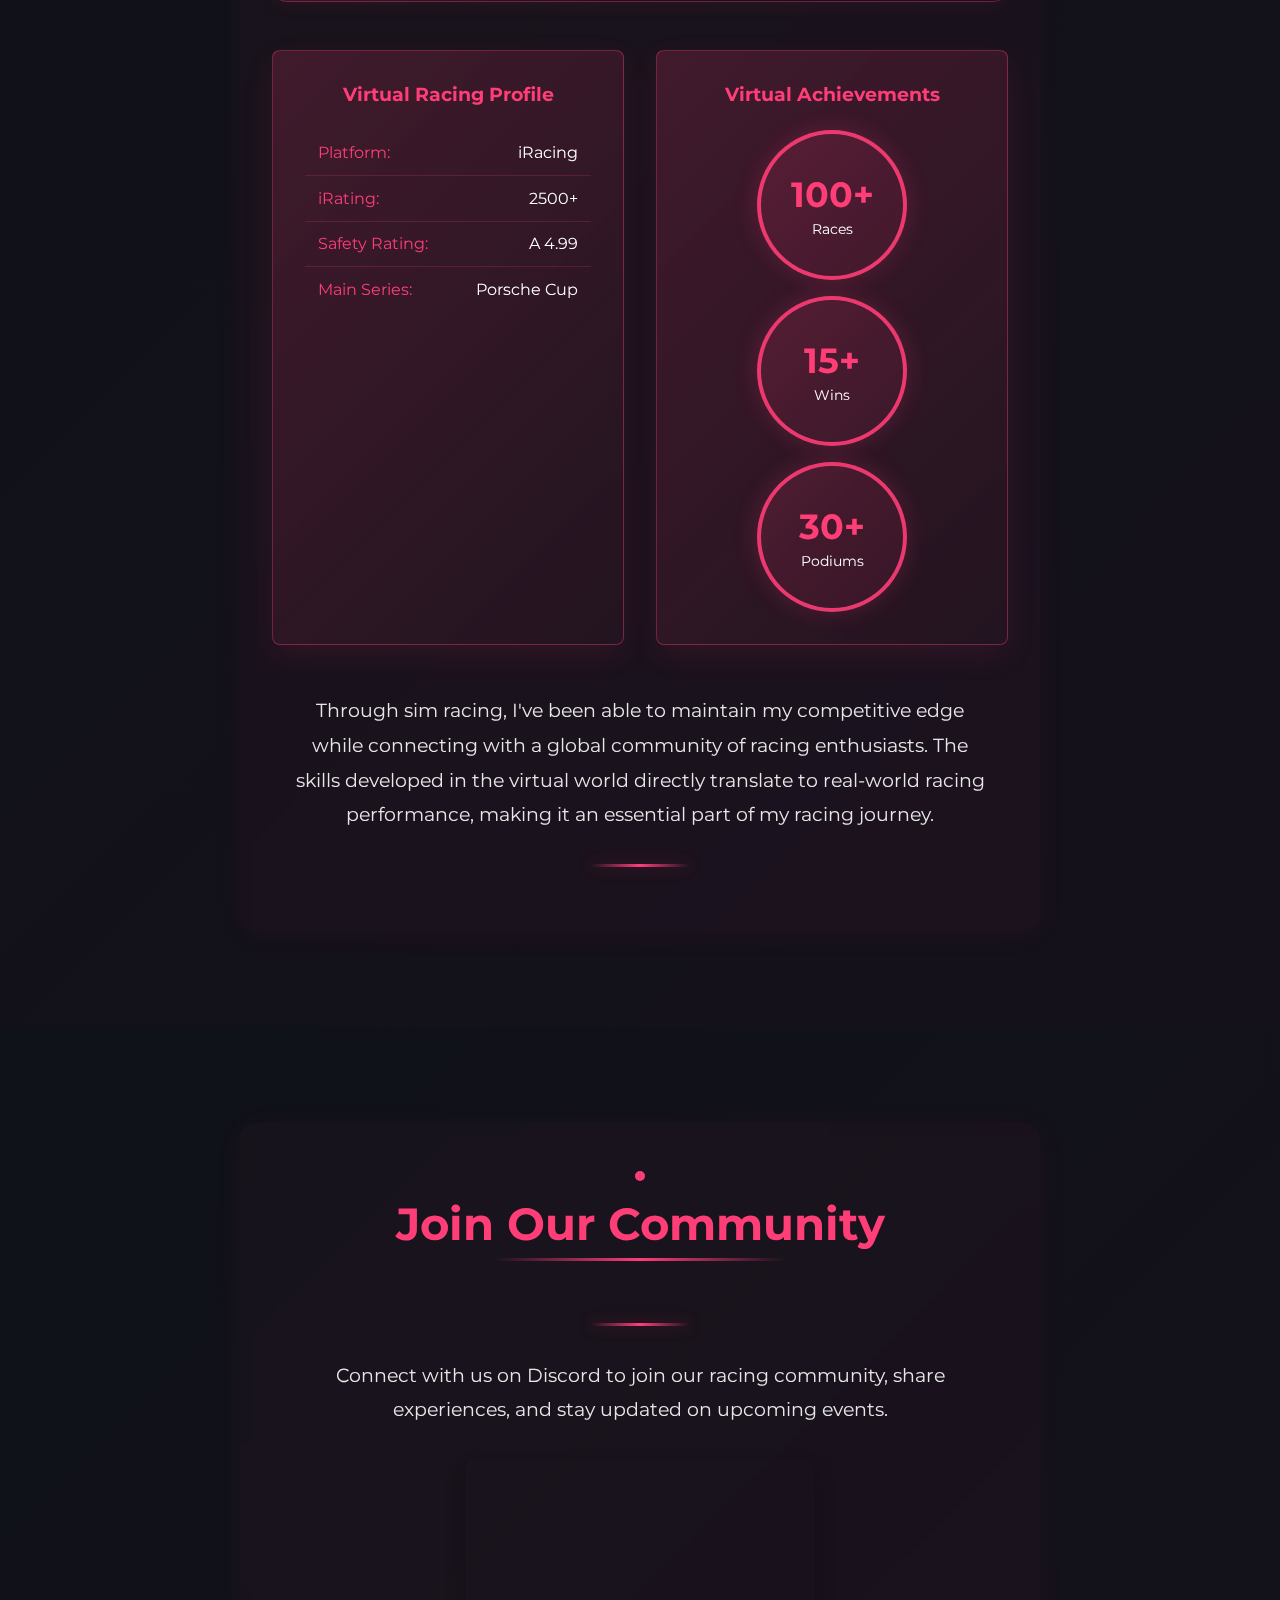
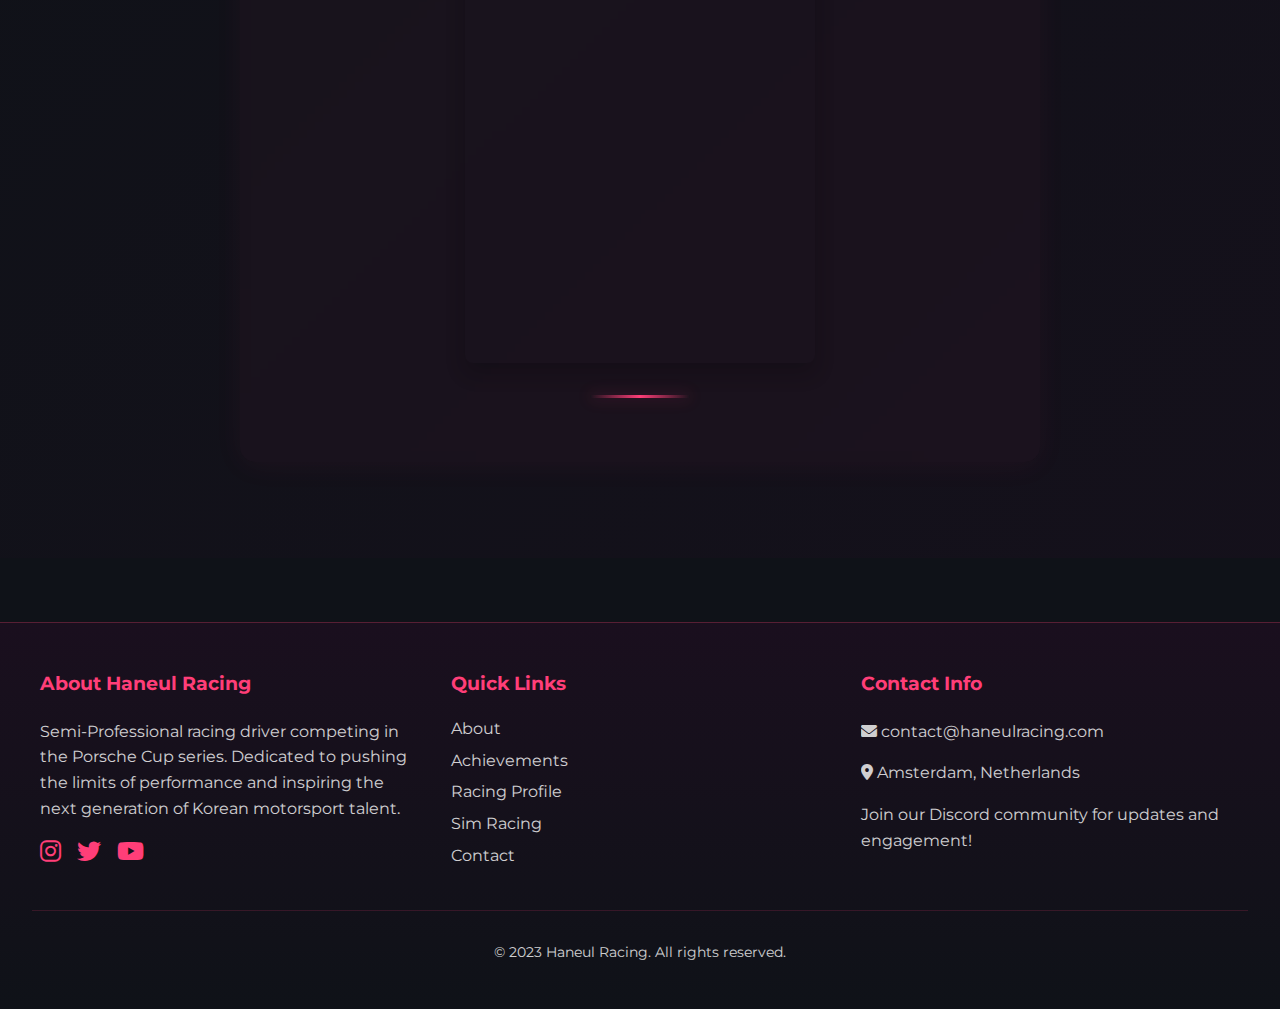
==== commit 73dbedc3: "Update index.html" ====
--- a/index.html
+++ b/index.html
@@ -55,31 +55,35 @@
 
     <nav class="nav-bar">
         <div class="nav-container">
-            <a href="/" class="nav-logo">Haneul Racing</a>
-            <div class="nav-controls">
-                <button id="themeToggle" class="theme-toggle">
-                    <i class="fas fa-moon"></i>
-                </button>
-                <button id="languageToggle" class="language-toggle">
-                    <span class="current-lang">EN</span>
-                </button>
-            </div>
             <ul class="nav-links">
                 <li><a href="#about">About</a></li>
                 <li><a href="#achievements">Achievements</a></li>
                 <li><a href="#racing-profile">Profile</a></li>
-                <li><a href="#simracing" class="esports">Sim Racing</a></li>
+                <li><a href="#simracing">Sim Racing</a></li>
                 <li><a href="#contact">Contact</a></li>
             </ul>
+            <div class="nav-controls">
+                <button id="languageToggle" class="language-toggle">
+                    <span class="current-lang">EN</span>
+                </button>
+            </div>
         </div>
     </nav>
 
     <div class="hero">
         <div class="hero-content">
             <h1>Haneul Oh</h1>
-            <h2>Racing Driver</h2>
-        </div>
-        <div class="scroll-indicator">
+            <h2>RACING DRIVER IN THE<br>PORSCHE CUP SERIES</h2>
+            <p>Follow my journey as I compete in the Porsche Cup Series,<br>pushing the limits of performance and representing the<br>next generation of motorsport talent.</p>
+            <div class="social-icons">
+                <a href="#"><i class="fab fa-twitter"></i></a>
+                <a href="#"><i class="fab fa-youtube"></i></a>
+                <a href="#"><i class="fab fa-instagram"></i></a>
+                <a href="#"><i class="fab fa-twitch"></i></a>
+                <a href="#"><i class="fab fa-discord"></i></a>
+            </div>
+        </div>
+        <div class="scroll-arrow">
             <i class="fas fa-chevron-down"></i>
         </div>
     </div>
@@ -275,4 +279,4 @@
     <script src="js/scripts.js"></script>
 </body>
 
-</html>+</html>
